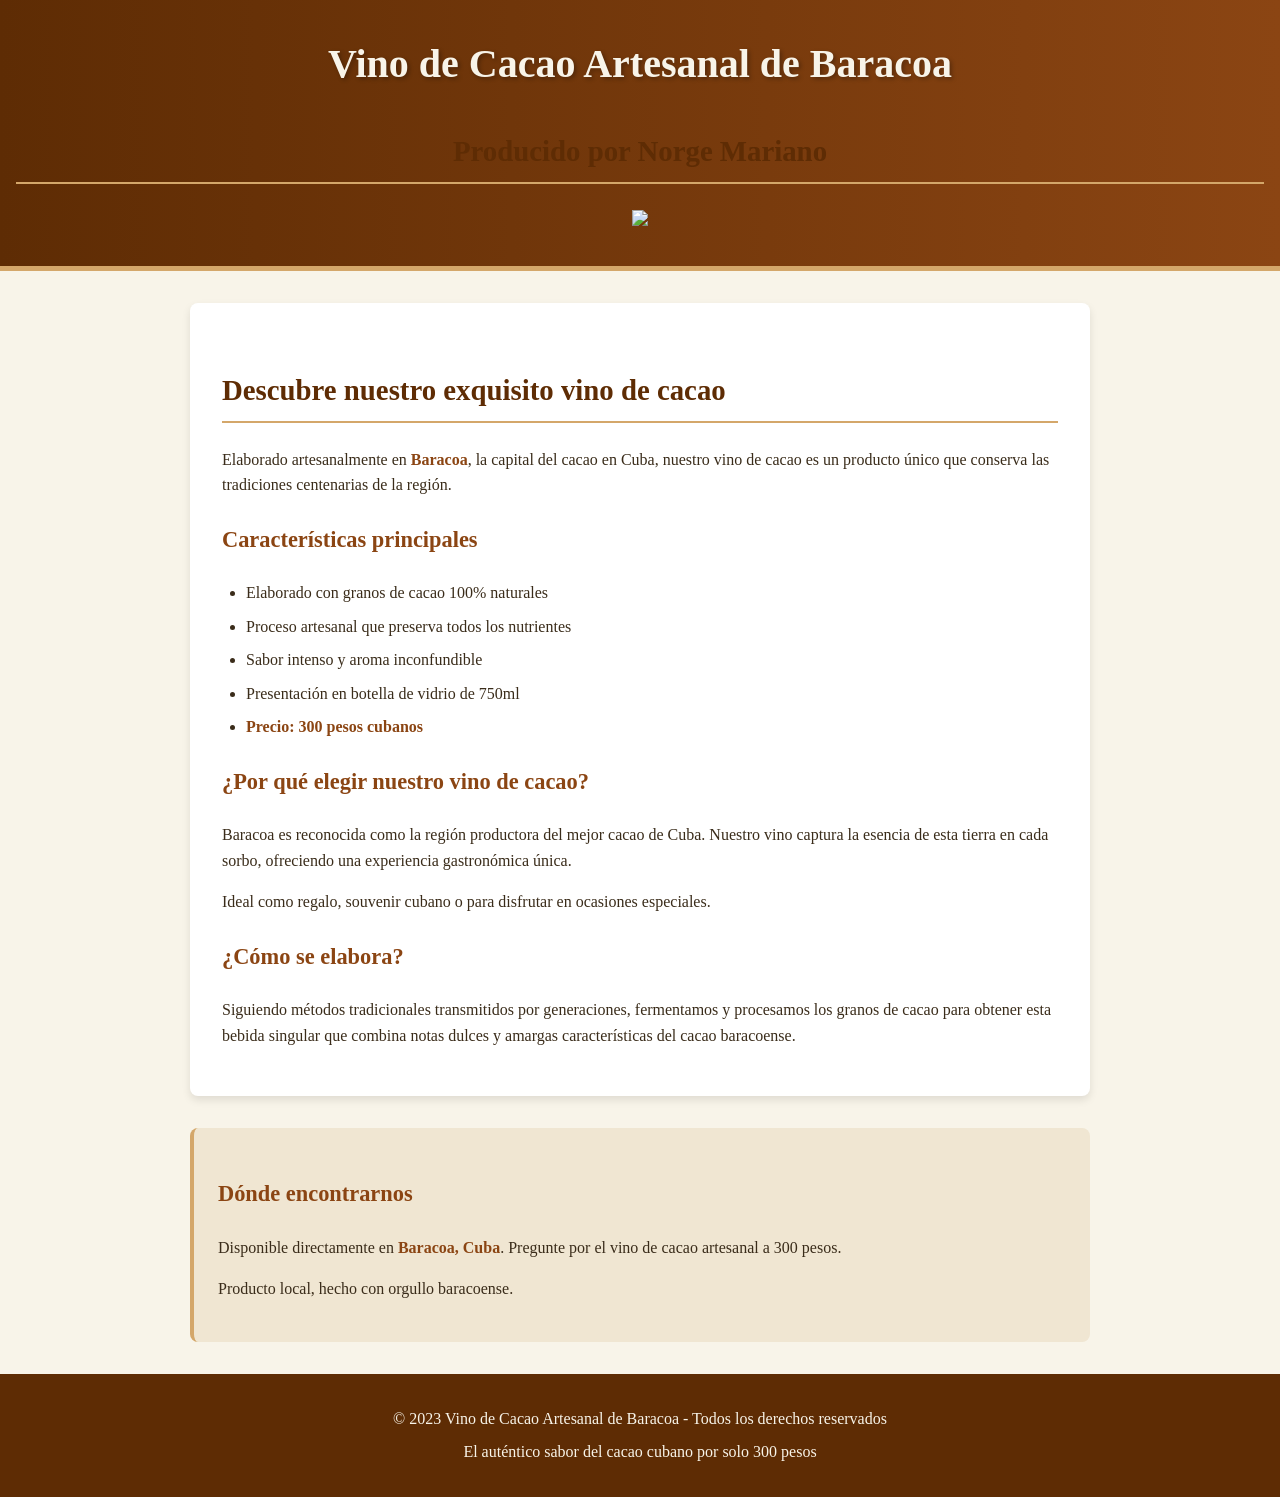
==== Index.html @ d1002167 "Update Index.html" ====
<!DOCTYPE html>
<html lang="es">
<head>
    <!-- Añade esto dentro del <head> para mejorar el SEO local -->
    <meta name="google-site-verification" content="E7sNfIIy4sOgY-fmr-11QYK5xNze8rW9yGrlgAOhzlg" />
<meta name="geo.region" content="CU-GT" />
<meta name="geo.placename" content="Baracoa" />
<meta name="geo.position" content="20.348;-74.496" />
<meta name="ICBM" content="20.348, -74.496" />
    <meta charset="UTF-8">
    <meta name="viewport" content="width=device-width, initial-scale=1.0">
    <meta name="description" content="Auténtico vino de cacao artesanal producido en Baracoa, Cuba. Elaborado por Norge Marianocon los mejores granos de cacao de la región. Precio: 300 pesos cubanos.">
    <meta name="keywords" content="vino de cacao, baracoa, cacao cubano, producto artesanal, Norge Mariano, 300 pesos, Norge Vino">
    <title> El Mejor Vino de Cacao Artesanal de Baracoa | 300 pesos | Producto Tradicional Cubano</title>
    <meta name="author" content="Norge Mariano de Vino de Cacao Baracoa">
</head>
<body>
    <header>
        <h1>Vino de Cacao Artesanal de Baracoa</h1>
        <h2>Producido por Norge Mariano</h2>
        <img src="https://ibb.co/xqQPdcZ6">
    </header>

    <main>
        <article>
            <h2>Descubre nuestro exquisito vino de cacao</h2>
            <p>Elaborado artesanalmente en <strong>Baracoa</strong>, la capital del cacao en Cuba, nuestro vino de cacao es un producto único que conserva las tradiciones centenarias de la región.</p>
            
            <section>
                <h3>Características principales</h3>
                <ul>
                    <li>Elaborado con granos de cacao 100% naturales</li>
                    <li>Proceso artesanal que preserva todos los nutrientes</li>
                    <li>Sabor intenso y aroma inconfundible</li>
                    <li>Presentación en botella de vidrio de 750ml</li>
                    <li><strong>Precio: 300 pesos cubanos</strong></li>
                </ul>
            </section>

            <section>
                <h3>¿Por qué elegir nuestro vino de cacao?</h3>
                <p>Baracoa es reconocida como la región productora del mejor cacao de Cuba. Nuestro vino captura la esencia de esta tierra en cada sorbo, ofreciendo una experiencia gastronómica única.</p>
                <p>Ideal como regalo, souvenir cubano o para disfrutar en ocasiones especiales.</p>
            </section>

            <section>
                <h3>¿Cómo se elabora?</h3>
                <p>Siguiendo métodos tradicionales transmitidos por generaciones, fermentamos y procesamos los granos de cacao para obtener esta bebida singular que combina notas dulces y amargas características del cacao baracoense.</p>
            </section>
        </article>

        <aside>
            <h3>Dónde encontrarnos</h3>
            <p>Disponible directamente en <strong>Baracoa, Cuba</strong>. Pregunte por el vino de cacao artesanal a 300 pesos.</p>
            <p>Producto local, hecho con orgullo baracoense.</p>
        </aside>
    </main>

    <footer>
        <p>© 2023 Vino de Cacao Artesanal de Baracoa - Todos los derechos reservados</p>
        <p>El auténtico sabor del cacao cubano por solo 300 pesos</p>
    </footer>
</body>
    <style>
    /* Estilos generales */
    body {
        font-family: 'Georgia', serif;
        line-height: 1.6;
        color: #3a2c1a;
        background-color: #f8f4e9;
        margin: 0;
        padding: 0;
        max-width: 100%;
    }

    /* Encabezado */
    header {
        background: linear-gradient(to right, #5e2c04, #8b4513);
        color: #f8f4e9;
        padding: 2rem 1rem;
        text-align: center;
        border-bottom: 5px solid #d4a76a;
    }

    h1 {
        font-size: 2.5rem;
        margin: 0;
        text-shadow: 2px 2px 4px rgba(0, 0, 0, 0.3);
    }

    h2 {
        font-size: 1.8rem;
        color: #5e2c04;
        margin-top: 2rem;
        border-bottom: 2px solid #d4a76a;
        padding-bottom: 0.5rem;
    }

    h3 {
        font-size: 1.4rem;
        color: #8b4513;
        margin-top: 1.5rem;
    }

    /* Contenido principal */
    main {
        max-width: 900px;
        margin: 2rem auto;
        padding: 0 1.5rem;
    }

    article {
        background-color: #fff;
        padding: 2rem;
        border-radius: 8px;
        box-shadow: 0 4px 8px rgba(0, 0, 0, 0.1);
        margin-bottom: 2rem;
    }

    /* Listas */
    ul {
        padding-left: 1.5rem;
    }

    li {
        margin-bottom: 0.5rem;
    }

    /* Texto destacado */
    strong {
        color: #8b4513;
        font-weight: bold;
    }

    /* Barra lateral */
    aside {
        background-color: #f0e6d2;
        padding: 1.5rem;
        border-radius: 8px;
        border-left: 4px solid #d4a76a;
    }

    /* Pie de página */
    footer {
        background-color: #5e2c04;
        color: #f8f4e9;
        text-align: center;
        padding: 1.5rem;
        margin-top: 2rem;
    }

    footer p {
        margin: 0.5rem 0;
    }

    /* Efectos de hover */
    a:hover {
        color: #d4a76a;
    }

    /* Responsive */
    @media (max-width: 768px) {
        h1 {
            font-size: 2rem;
        }
        
        h2 {
            font-size: 1.5rem;
        }
        
        main {
            padding: 0 1rem;
        }
        
        article {
            padding: 1.5rem;
        }
    }
        </style>
</html>
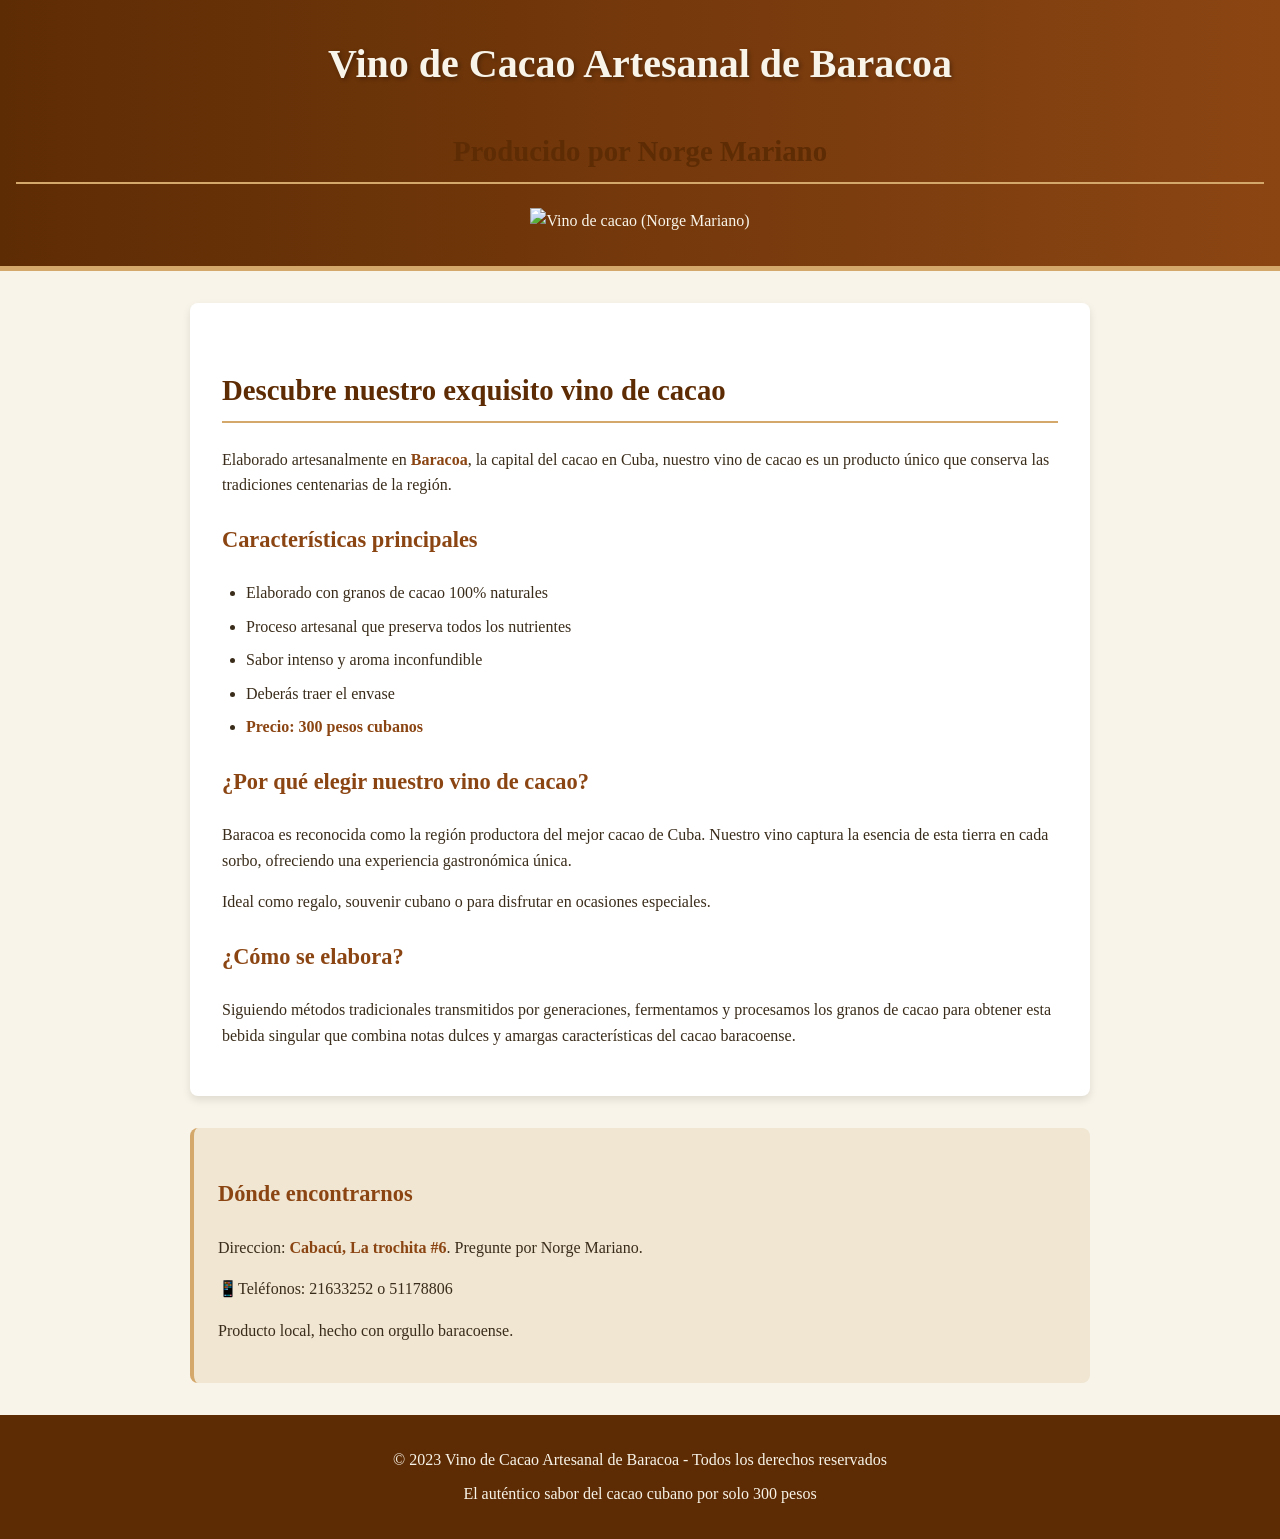
==== commit 43e10b59: "Update Index.html" ====
--- a/Index.html
+++ b/Index.html
@@ -18,7 +18,7 @@
     <header>
         <h1>Vino de Cacao Artesanal de Baracoa</h1>
         <h2>Producido por Norge Mariano</h2>
-        <img src="https://ibb.co/xqQPdcZ6">
+        <img src="https://ibb.co/xqQPdcZ6" alt="Vino de cacao (Norge Mariano)" width =500>
     </header>
 
     <main>
@@ -32,7 +32,7 @@
                     <li>Elaborado con granos de cacao 100% naturales</li>
                     <li>Proceso artesanal que preserva todos los nutrientes</li>
                     <li>Sabor intenso y aroma inconfundible</li>
-                    <li>Presentación en botella de vidrio de 750ml</li>
+                    <li>Deberás traer el envase </li>
                     <li><strong>Precio: 300 pesos cubanos</strong></li>
                 </ul>
             </section>
@@ -51,7 +51,8 @@
 
         <aside>
             <h3>Dónde encontrarnos</h3>
-            <p>Disponible directamente en <strong>Baracoa, Cuba</strong>. Pregunte por el vino de cacao artesanal a 300 pesos.</p>
+            <p>Direccion: <strong> Cabacú, La trochita #6</strong>. Pregunte por Norge Mariano.</p>
+            <p>📱Teléfonos: 21633252 o 51178806
             <p>Producto local, hecho con orgullo baracoense.</p>
         </aside>
     </main>
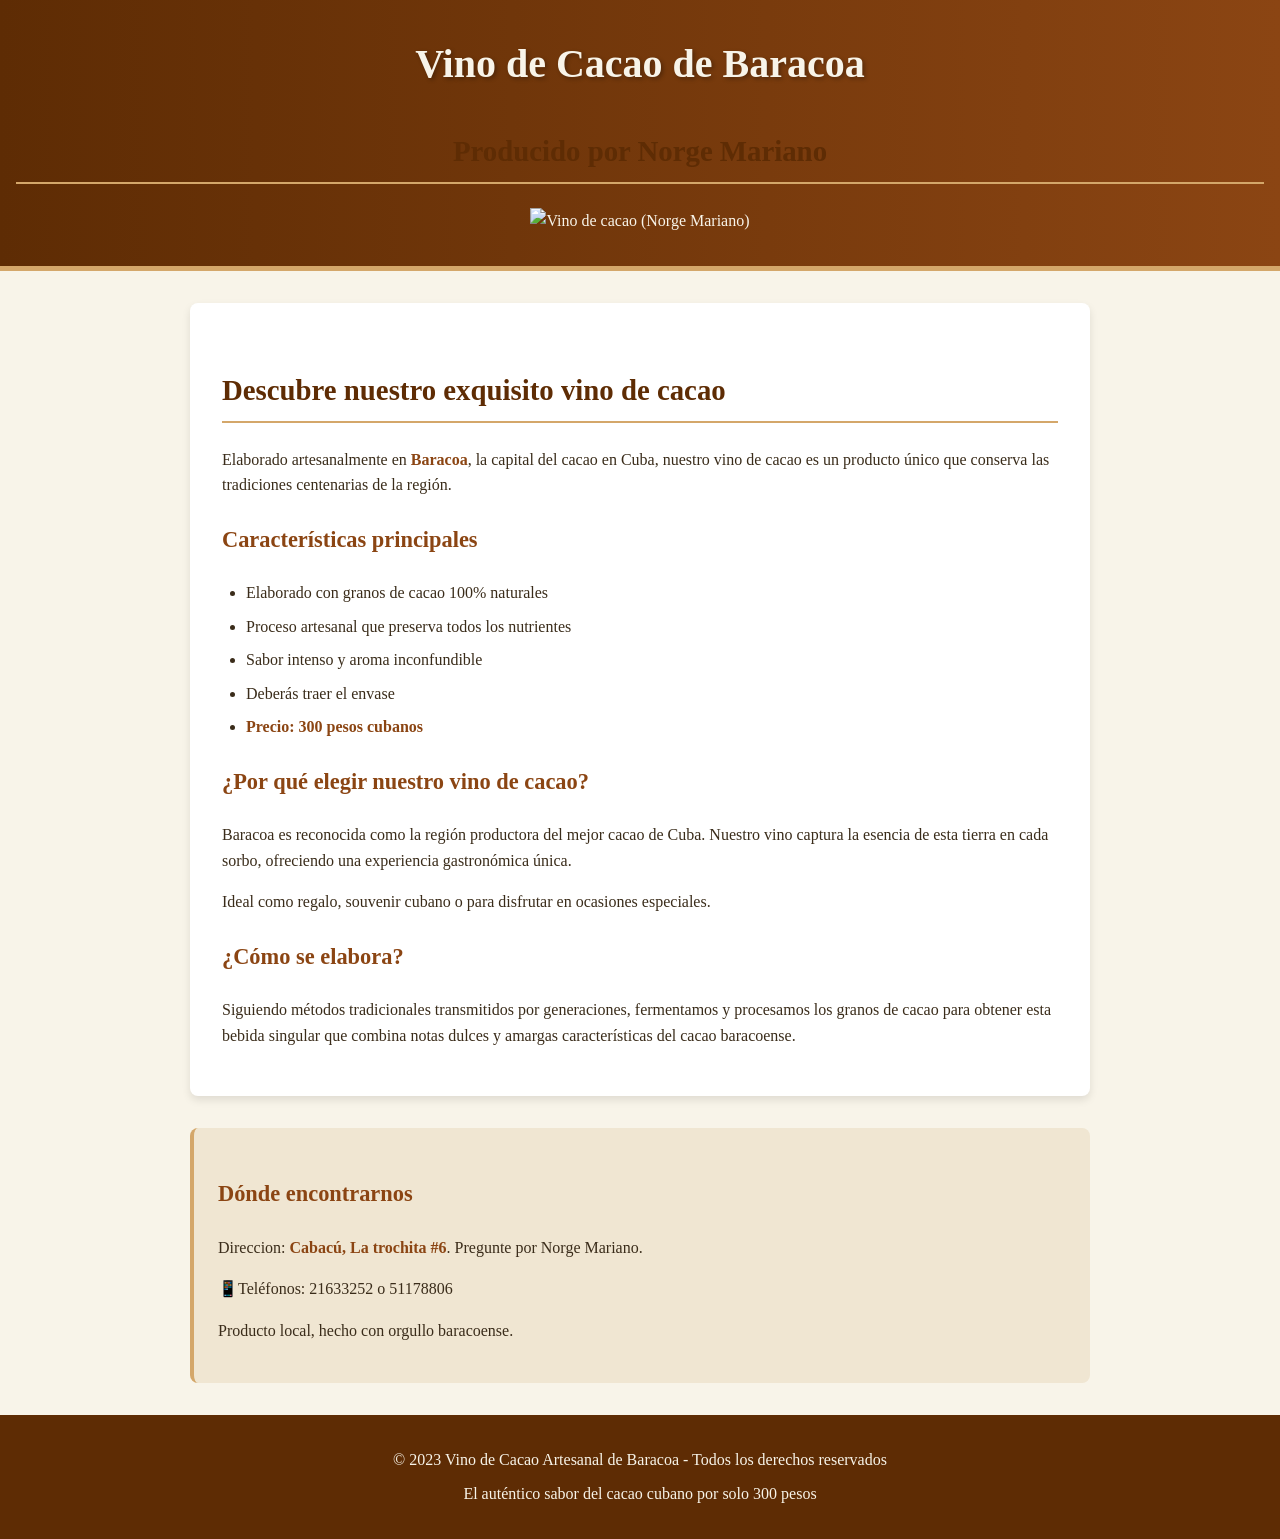
==== commit 60584bf1: "Actualizar Index.html" ====
--- a/Index.html
+++ b/Index.html
@@ -2,21 +2,19 @@
 <html lang="es">
 <head>
     <!-- Añade esto dentro del <head> para mejorar el SEO local -->
-    <meta name="google-site-verification" content="E7sNfIIy4sOgY-fmr-11QYK5xNze8rW9yGrlgAOhzlg" />
+    
 <meta name="geo.region" content="CU-GT" />
 <meta name="geo.placename" content="Baracoa" />
-<meta name="geo.position" content="20.348;-74.496" />
-<meta name="ICBM" content="20.348, -74.496" />
     <meta charset="UTF-8">
     <meta name="viewport" content="width=device-width, initial-scale=1.0">
-    <meta name="description" content="Auténtico vino de cacao artesanal producido en Baracoa, Cuba. Elaborado por Norge Marianocon los mejores granos de cacao de la región. Precio: 300 pesos cubanos.">
-    <meta name="keywords" content="vino de cacao, baracoa, cacao cubano, producto artesanal, Norge Mariano, 300 pesos, Norge Vino">
-    <title> El Mejor Vino de Cacao Artesanal de Baracoa | 300 pesos | Producto Tradicional Cubano</title>
-    <meta name="author" content="Norge Mariano de Vino de Cacao Baracoa">
+    <meta name="description" content="Auténtico vino de cacao artesanal producido en Baracoa, Cuba. Elaborado por Norge Mariano con los mejores granos de cacao de la región. Precio: 300 pesos cubanos.">
+    <meta name="keywords" content="vino de cacao, baracoa, cacao cubano, producto artesanal, Norge Mariano, Norge Vino">
+    <title> El Mejor Vino de Cacao Artesanal de Baracoa </title>
+    <meta name="author" content="Norge Mariano">
 </head>
 <body>
     <header>
-        <h1>Vino de Cacao Artesanal de Baracoa</h1>
+        <h1>Vino de Cacao de Baracoa</h1>
         <h2>Producido por Norge Mariano</h2>
         <img src="https://ibb.co/xqQPdcZ6" alt="Vino de cacao (Norge Mariano)" width =500>
     </header>
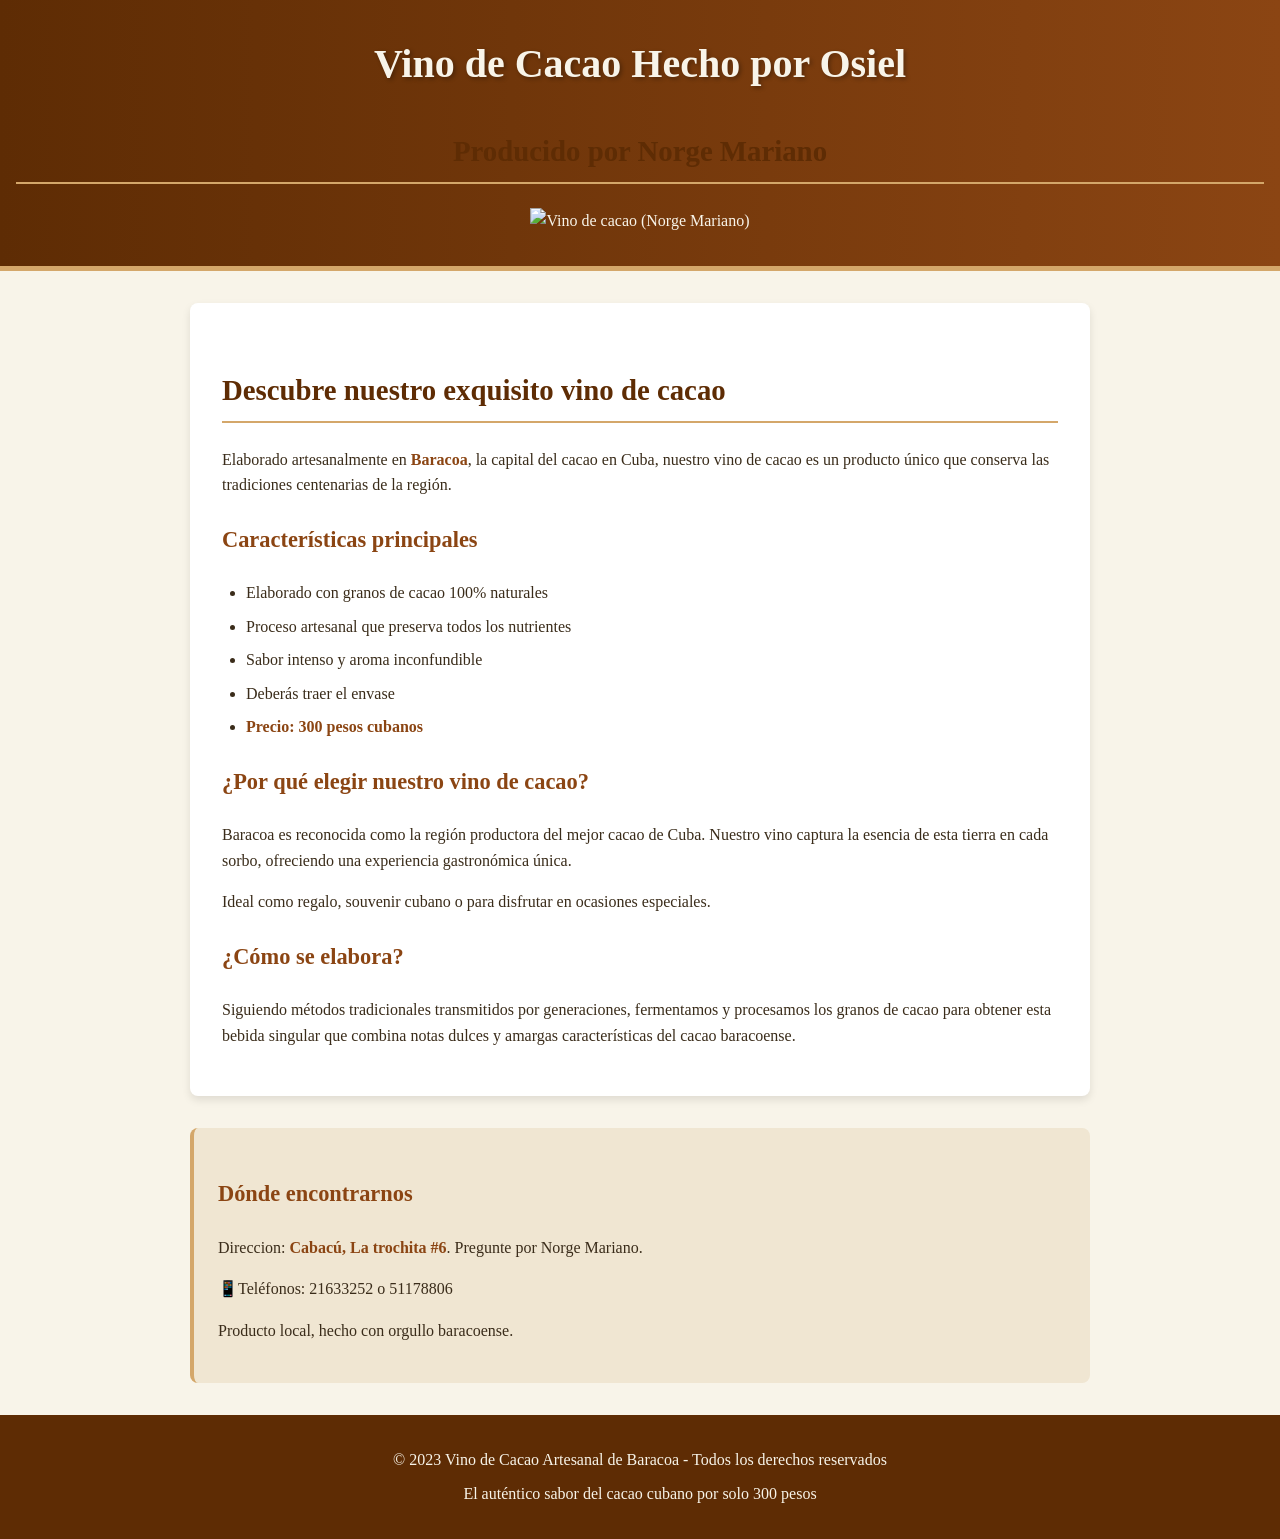
==== commit e62ec2cc: "Actualizar Index.html" ====
--- a/Index.html
+++ b/Index.html
@@ -14,7 +14,7 @@
 </head>
 <body>
     <header>
-        <h1>Vino de Cacao de Baracoa</h1>
+        <h1>Vino de Cacao Hecho por Osiel</h1>
         <h2>Producido por Norge Mariano</h2>
         <img src="https://ibb.co/xqQPdcZ6" alt="Vino de cacao (Norge Mariano)" width =500>
     </header>
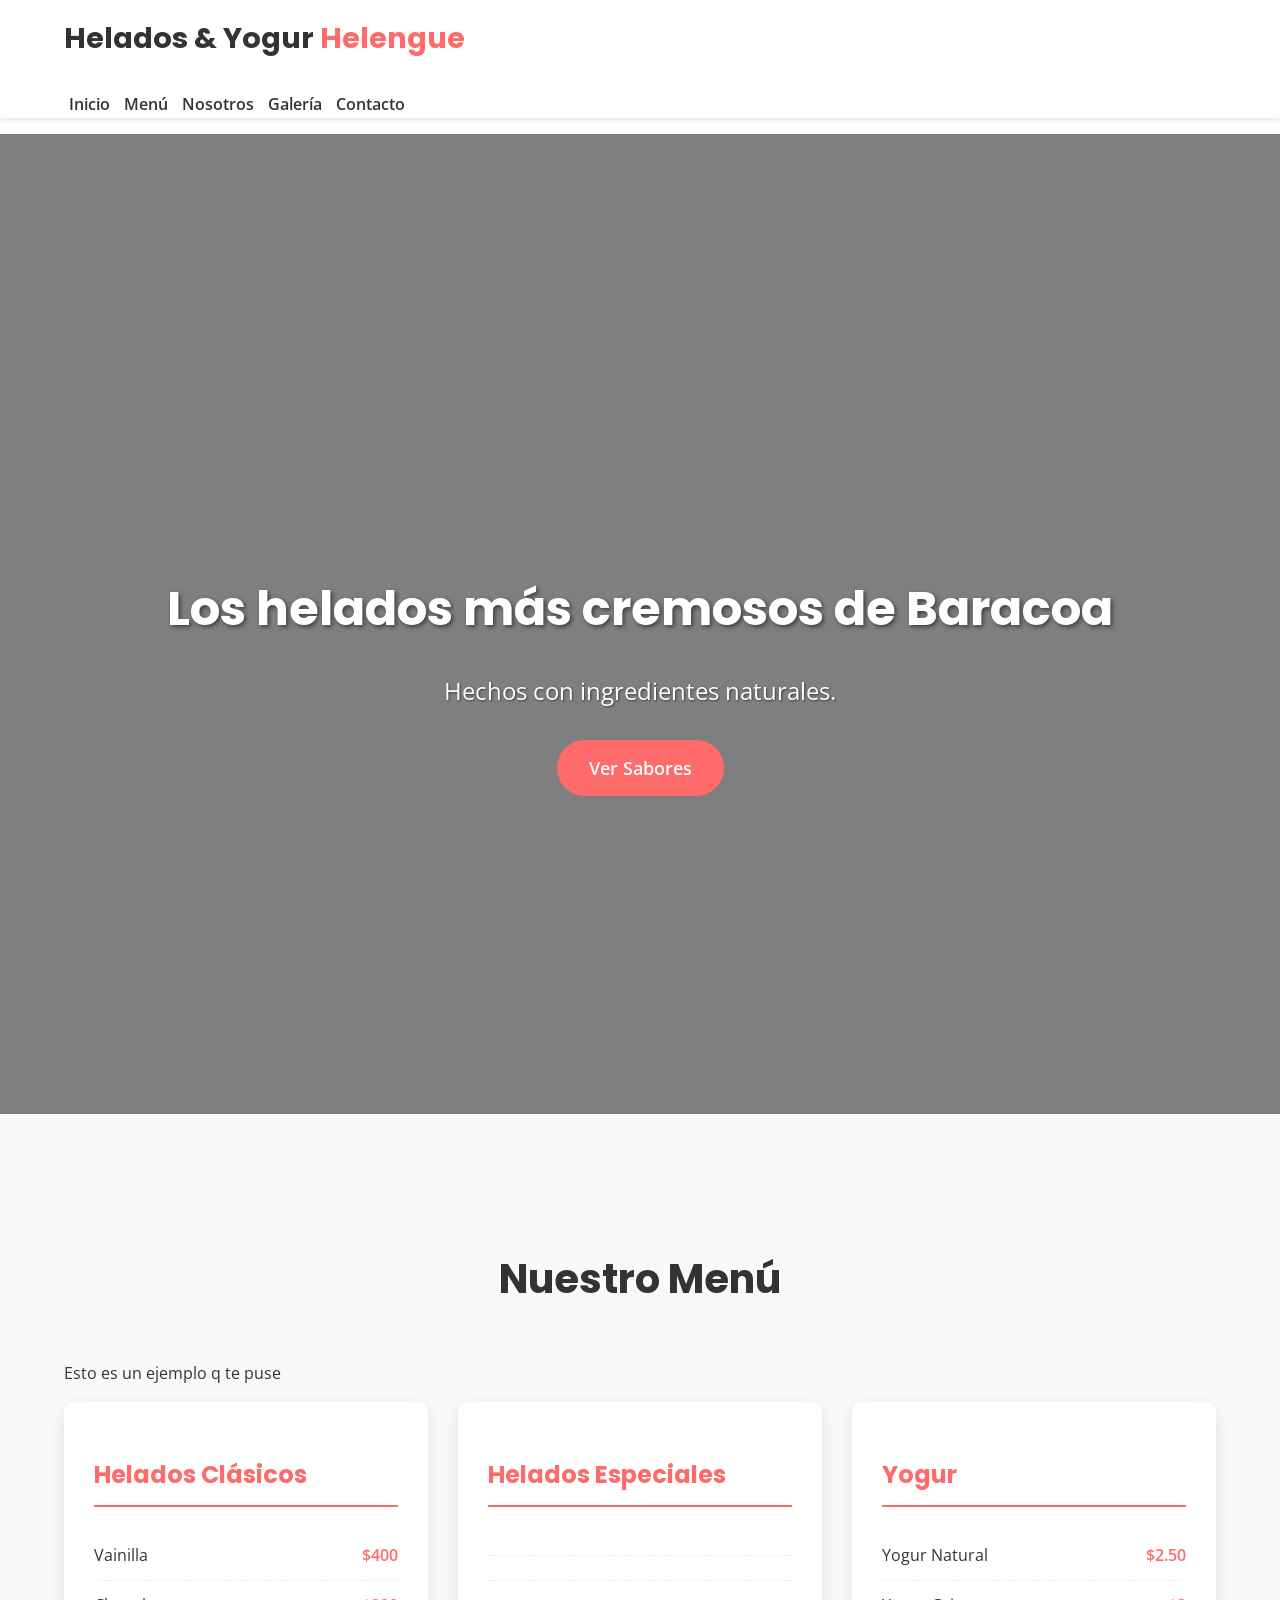
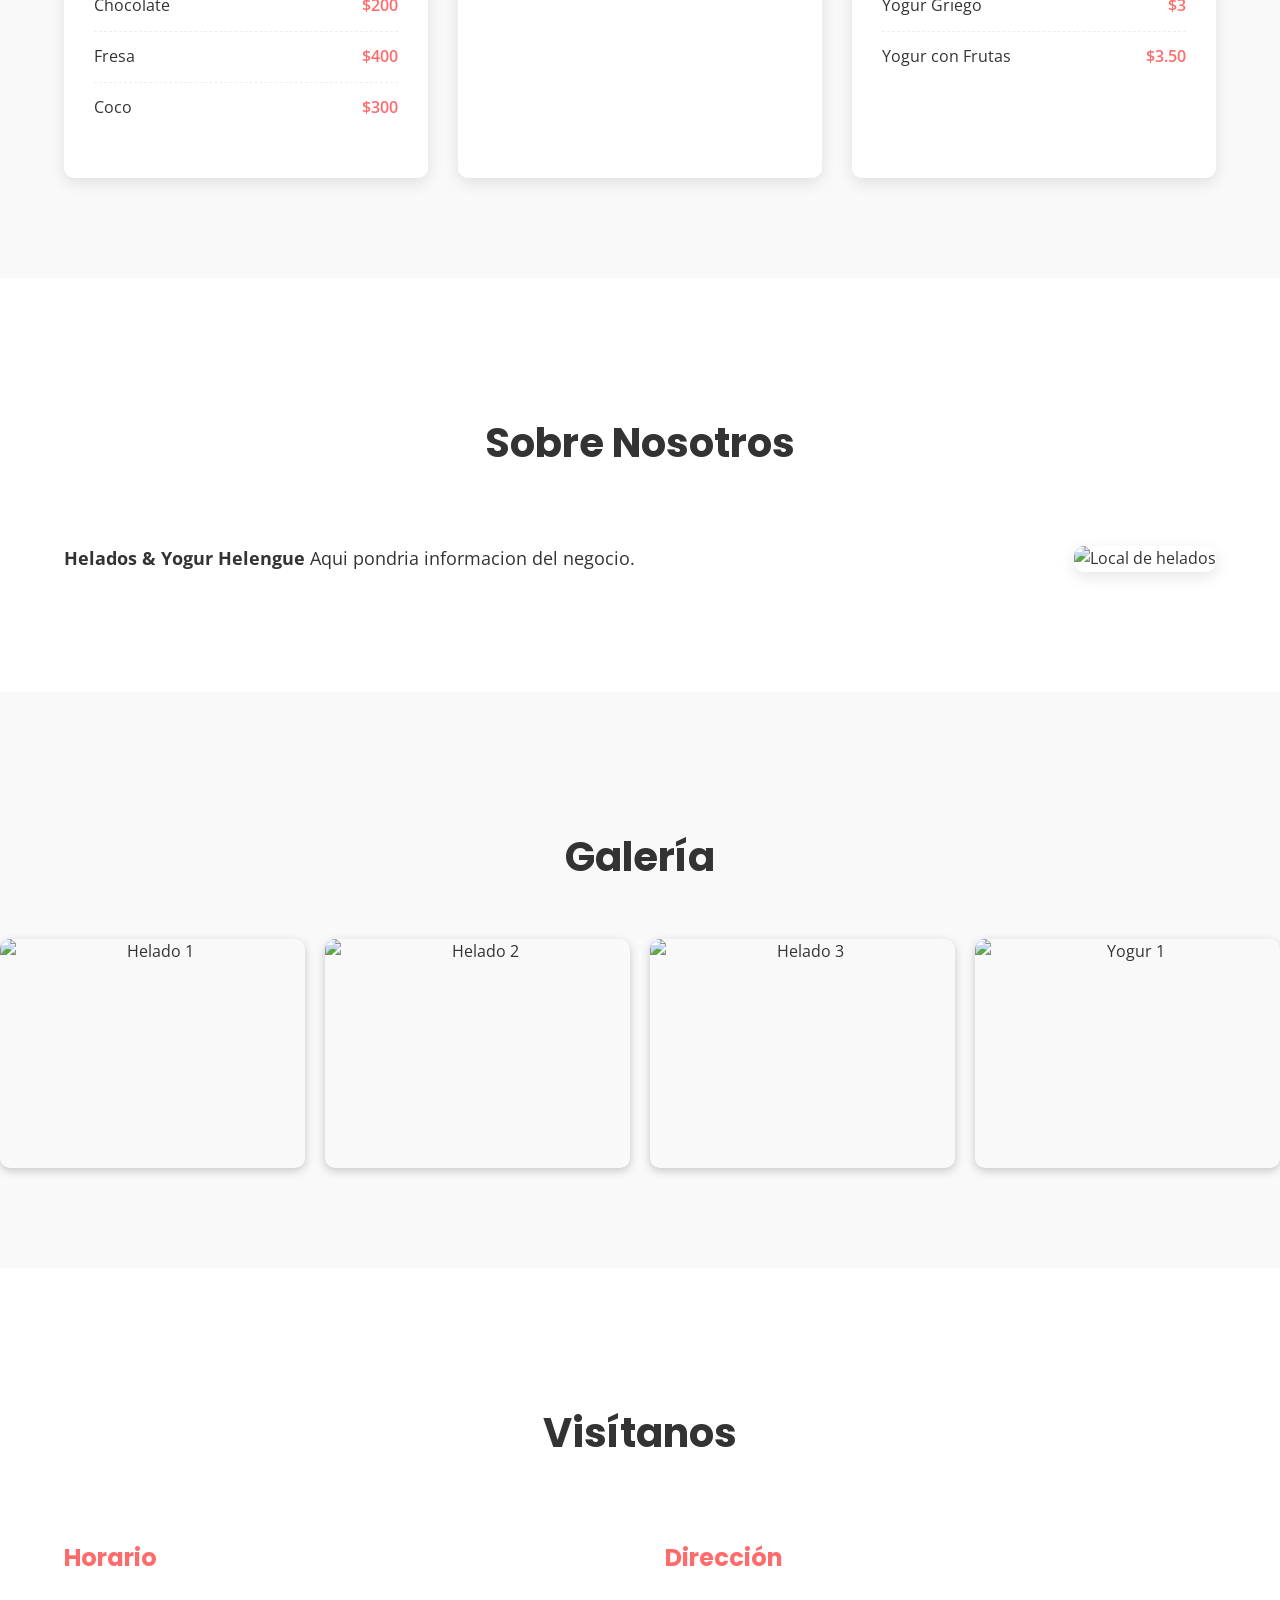
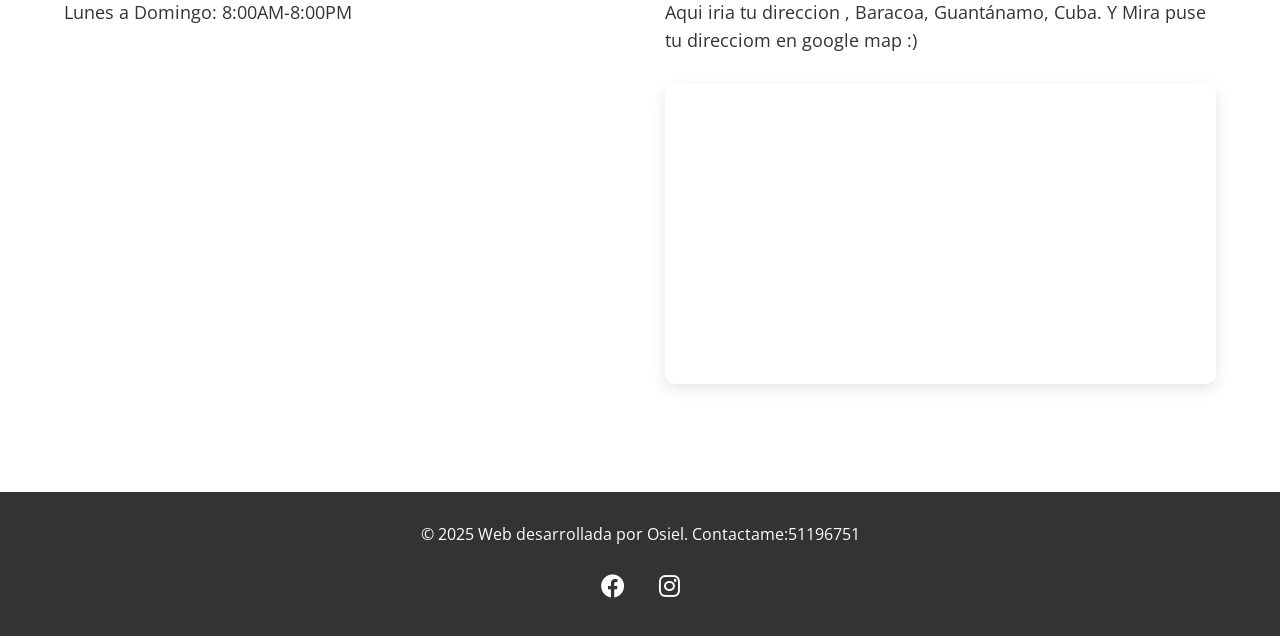
==== commit 22373e27: "Actualizar Index.html" ====
--- a/Index.html
+++ b/Index.html
@@ -1,179 +1,490 @@
+
 <!DOCTYPE html>
 <html lang="es">
 <head>
-    <!-- Añade esto dentro del <head> para mejorar el SEO local -->
-    
-<meta name="geo.region" content="CU-GT" />
-<meta name="geo.placename" content="Baracoa" />
+<style>
+/* Estilos generales */
+body {
+    font-family: 'Open Sans', sans-serif;
+    margin: 0;
+    padding: 0;
+    color: #333;
+    line-height: 1.6;
+}
+
+.container {
+    width: 90%;
+    max-width: 1200px;
+    margin: 0 auto;
+    padding: 0 15px;
+}
+
+h1, h2, h3 {
+    font-family: 'Poppins', sans-serif;
+}
+
+/* Header */
+header {
+    background: #fff;
+    box-shadow: 0 2px 5px rgba(0, 0, 0, 0.1);
+    
+    width: 100%;
+    z-index: 1000;
+}
+
+.logo {
+    font-size: 1.8rem;
+    margin: 0;
+    padding: 15px 0;
+}
+
+.logo span {
+    color: #ff6b6b;
+}
+
+nav ul {
+    list-style: none;
+    padding: 0;
+    display: flex-direction:;;
+}
+
+nav ul li {
+    margin-left: 0px;
+    display:inline;
+    text-align:center ;
+    margin:5px;
+}
+
+nav ul li a {
+    text-decoration: none;
+    color: #333;
+    font-weight: 600;
+    transition: color 0.3s;
+}
+
+nav ul li a:hover {
+    color: #ff6b6b;
+}
+
+/* Hero Section */
+.hero {
+    background: linear-gradient(rgba(0, 0, 0, 0.5), rgba(0, 0, 0, 0.5)), url('https://images.unsplash.com/photo-1501443762994-82bd5dace89a?ixlib=rb-1.2.1&auto=format&fit=crop&w=1920&q=80') no-repeat center center/cover;
+    height: 100vh;
+    display: flex;
+    align-items: center;
+    text-align: center;
+    color: #fff;
+    padding-top: 80px;
+}
+
+.hero h2 {
+    font-size: 3rem;
+    margin-bottom: 20px;
+    text-shadow: 2px 2px 4px rgba(0, 0, 0, 0.5);
+}
+
+.hero p {
+    font-size: 1.5rem;
+    margin-bottom: 30px;
+    text-shadow: 1px 1px 2px rgba(0, 0, 0, 0.5);
+}
+
+.btn {
+    display: inline-block;
+    background: #ff6b6b;
+    color: #fff;
+    padding: 12px 30px;
+    border-radius: 30px;
+    text-decoration: none;
+    font-weight: 600;
+    transition: all 0.3s;
+    border: 2px solid #ff6b6b;
+    font-size: 1.1rem;
+}
+
+.btn:hover {
+    background: transparent;
+    color: #ff6b6b;
+}
+
+/* Menú */
+.menu {
+    padding: 100px 0;
+    background: #f9f9f9;
+}
+
+.menu h2 {
+    text-align: center;
+    margin-bottom: 50px;
+    font-size: 2.5rem;
+    color: #333;
+}
+
+.menu-grid {
+    display: grid;
+    grid-template-columns: repeat(auto-fit, minmax(300px, 1fr));
+    gap: 30px;
+}
+
+.menu-item {
+    background: #fff;
+    padding: 30px;
+    border-radius: 10px;
+    box-shadow: 0 5px 15px rgba(0, 0, 0, 0.1);
+    transition: transform 0.3s;
+}
+
+.menu-item:hover {
+    transform: translateY(-10px);
+}
+
+.menu-item h3 {
+    color: #ff6b6b;
+    border-bottom: 2px solid #ff6b6b;
+    padding-bottom: 10px;
+    font-size: 1.5rem;
+}
+
+.menu-item ul {
+    list-style: none;
+    padding: 0;
+    margin-top: 20px;
+}
+
+.menu-item ul li {
+    padding: 12px 0;
+    display: flex;
+    justify-content: space-between;
+    border-bottom: 1px dashed #eee;
+}
+
+.menu-item ul li:last-child {
+    border-bottom: none;
+}
+
+.menu-item ul li span {
+    font-weight: 600;
+    color: #ff6b6b;
+}
+
+/* Sobre Nosotros */
+.about {
+    padding: 100px 0;
+    text-align: center;
+    background: #fff;
+}
+
+.about h2 {
+    font-size: 2.5rem;
+    margin-bottom: 50px;
+    color: #333;
+}
+
+.about-content {
+    display: flex;
+    align-items: center;
+    gap: 50px;
+    margin-top: 30px;
+    text-align: left;
+}
+
+.about-content p {
+    font-size: 1.1rem;
+    line-height: 1.8;
+    flex: 1;
+}
+
+.about-content img {
+    border-radius: 10px;
+    max-width: 50%;
+    box-shadow: 0 5px 15px rgba(0, 0, 0, 0.1);
+}
+
+/* Galería */
+.gallery {
+    padding: 100px 0;
+    background: #f9f9f9;
+    text-align: center;
+}
+
+.gallery h2 {
+    font-size: 2.5rem;
+    margin-bottom: 50px;
+    color: #333;
+}
+
+.gallery-grid {
+    display: grid;
+    grid-template-columns: repeat(auto-fit, minmax(250px, 1fr));
+    gap: 20px;
+    margin-top: 30px;
+}
+
+.gallery-grid img {
+    width: 100%;
+    border-radius: 10px;
+    transition: all 0.3s;
+    box-shadow: 0 3px 10px rgba(0, 0, 0, 0.2);
+    aspect-ratio: 4/3;
+    object-fit: cover;
+}
+
+.gallery-grid img:hover {
+    transform: scale(1.05);
+    box-shadow: 0 5px 15px rgba(0, 0, 0, 0.3);
+}
+
+/* Contacto */
+.contact {
+    padding: 100px 0;
+    background: #fff;
+}
+
+.contact h2 {
+    text-align: center;
+    font-size: 2.5rem;
+    margin-bottom: 50px;
+    color: #333;
+}
+
+.contact-info {
+    display: grid;
+    grid-template-columns: repeat(auto-fit, minmax(300px, 1fr));
+    gap: 50px;
+    margin-top: 30px;
+}
+
+.contact-info h3 {
+    color: #ff6b6b;
+    font-size: 1.5rem;
+    margin-bottom: 20px;
+}
+
+.contact-info p {
+    font-size: 1.1rem;
+    margin-bottom: 30px;
+}
+
+.contact-info iframe {
+    width: 100%;
+    border-radius: 10px;
+    box-shadow: 0 5px 15px rgba(0, 0, 0, 0.1);
+    height: 300px;
+    border: none;
+}
+
+/* Footer */
+footer {
+    background: #333;
+    color: #fff;
+    text-align: center;
+    padding: 30px 0;
+}
+
+footer p {
+    margin: 0;
+    font-size: 1rem;
+}
+
+.social {
+    margin-top: 20px;
+}
+
+.social a {
+    color: #fff;
+    margin: 0 15px;
+    font-size: 1.5rem;
+    transition: color 0.3s;
+}
+
+.social a:hover {
+    color: #ff6b6b;
+}
+
+/* Responsive */
+@media (max-width: 768px) {
+    header {
+        padding: 15px 0;
+    }
+    
+    .logo {
+        font-size: 1.5rem;
+    }
+    
+    nav ul {
+        flex-direction: column;
+        gap: 10px;
+    }
+    
+    .hero h2 {
+        font-size: 2rem;
+    }
+    
+    .hero p {
+        font-size: 1.2rem;
+    }
+    
+    .about-content {
+        flex-direction: column;
+    }
+    
+    .about-content img {
+        max-width: 100%;
+        order: -1;
+    }
+    
+    .contact-info {
+        grid-template-columns: 1fr;
+    }
+}
+
+@media (max-width: 480px) {
+    .menu-grid {
+        grid-template-columns: 1fr;
+    }
+    
+    .gallery-grid {
+        grid-template-columns: 1fr;
+    }
+    
+    .hero h2 {
+        font-size: 1.8rem;
+    }
+    
+    .hero p {
+        font-size: 1rem;
+    }
+    
+    .btn {
+        padding: 10px 20px;
+        font-size: 1rem;
+    }
+}</style>
     <meta charset="UTF-8">
     <meta name="viewport" content="width=device-width, initial-scale=1.0">
-    <meta name="description" content="Auténtico vino de cacao artesanal producido en Baracoa, Cuba. Elaborado por Norge Mariano con los mejores granos de cacao de la región. Precio: 300 pesos cubanos.">
-    <meta name="keywords" content="vino de cacao, baracoa, cacao cubano, producto artesanal, Norge Mariano, Norge Vino">
-    <title> El Mejor Vino de Cacao Artesanal de Baracoa </title>
-    <meta name="author" content="Norge Mariano">
+    <title>Helados & Yogur Helengue | Baracoa, Cuba</title>
+    <link rel="stylesheet" href="styles.css">
+    <link href="https://fonts.googleapis.com/css2?family=Poppins:wght@400;700&family=Open+Sans:wght@400;600&display=swap" rel="stylesheet">
+    <link rel="stylesheet" href="https://cdnjs.cloudflare.com/ajax/libs/font-awesome/6.0.0-beta3/css/all.min.css">
 </head>
 <body>
+    <!-- Header y Menú -->
     <header>
-        <h1>Vino de Cacao Hecho por Osiel</h1>
-        <h2>Producido por Norge Mariano</h2>
-        <img src="https://ibb.co/xqQPdcZ6" alt="Vino de cacao (Norge Mariano)" width =500>
-    </header>
-
-    <main>
-        <article>
-            <h2>Descubre nuestro exquisito vino de cacao</h2>
-            <p>Elaborado artesanalmente en <strong>Baracoa</strong>, la capital del cacao en Cuba, nuestro vino de cacao es un producto único que conserva las tradiciones centenarias de la región.</p>
-            
-            <section>
-                <h3>Características principales</h3>
+        <div class="container">
+            <h1 class="logo">Helados & Yogur <span>Helengue</span></h1>
+            <nav>
                 <ul>
-                    <li>Elaborado con granos de cacao 100% naturales</li>
-                    <li>Proceso artesanal que preserva todos los nutrientes</li>
-                    <li>Sabor intenso y aroma inconfundible</li>
-                    <li>Deberás traer el envase </li>
-                    <li><strong>Precio: 300 pesos cubanos</strong></li>
+                    <li><a href="#inicio">Inicio</a></li>
+                    <li><a     href="#menu">Menú</a></li>
+                    <li><a href="#nosotros">Nosotros</a></li>
+                    <li><a href="#galeria">Galería</a></li>
+                    <li><a href="#contacto">Contacto</a></li>
                 </ul>
-            </section>
-
-            <section>
-                <h3>¿Por qué elegir nuestro vino de cacao?</h3>
-                <p>Baracoa es reconocida como la región productora del mejor cacao de Cuba. Nuestro vino captura la esencia de esta tierra en cada sorbo, ofreciendo una experiencia gastronómica única.</p>
-                <p>Ideal como regalo, souvenir cubano o para disfrutar en ocasiones especiales.</p>
-            </section>
-
-            <section>
-                <h3>¿Cómo se elabora?</h3>
-                <p>Siguiendo métodos tradicionales transmitidos por generaciones, fermentamos y procesamos los granos de cacao para obtener esta bebida singular que combina notas dulces y amargas características del cacao baracoense.</p>
-            </section>
-        </article>
-
-        <aside>
-            <h3>Dónde encontrarnos</h3>
-            <p>Direccion: <strong> Cabacú, La trochita #6</strong>. Pregunte por Norge Mariano.</p>
-            <p>📱Teléfonos: 21633252 o 51178806
-            <p>Producto local, hecho con orgullo baracoense.</p>
-        </aside>
-    </main>
-
+            </nav>
+        </div>
+    </header>    
+
+    <!-- Sección Hero (Inicio) -->
+    <section id="inicio" class="hero">
+        <div class="container">
+            <h2>Los helados más cremosos de Baracoa</h2>
+            <p>Hechos con ingredientes naturales.</p>
+            <a href="#menu" class="btn">Ver Sabores</a>
+        </div>
+    </section>
+
+    <!-- Sección Menú -->
+    <section id="menu" class="menu">
+        <div class="container">
+            <h2>Nuestro Menú</h2>
+            <p> Esto es un ejemplo q te puse<p>
+            <div class="menu-grid">
+                <div class="menu-item">
+                    <h3>Helados Clásicos</h3>
+                    <ul>
+                        <li>Vainilla <span>$400</span></li>
+                        <li>Chocolate <span>$200</span></li>
+                        <li>Fresa <span>$400</span></li>
+                        <li>Coco <span>$300</span></li>
+                    </ul>
+                </div>
+                <div class="menu-item">
+                    <h3>Helados Especiales</h3>
+                    <ul>
+                        <li> <span></span></li>
+                        <li><span></span></li>
+                        <li> <span></span></li>
+                    </ul>
+                </div>
+                <div class="menu-item">
+                    <h3>Yogur</h3>
+                    <ul>
+                        <li>Yogur Natural <span>$2.50</span></li>
+                        <li>Yogur Griego <span>$3</span></li>
+                        <li>Yogur con Frutas <span>$3.50</span></li>
+                    </ul>
+                </div>
+            </div>
+        </div>
+    </section>
+
+    <!-- Sobre Nosotros -->
+    <section id="nosotros" class="about">
+        <div class="container">
+            <h2>Sobre Nosotros</h2>
+            <div class="about-content">
+                <p><strong>Helados & Yogur Helengue</strong> Aqui pondria informacion del negocio.</p>
+                <img src="https://via.placeholder.com/400x300" alt="Local de helados"> <!-- Reemplaza con foto real -->
+            </div>
+        </div>
+    </section>
+
+    <!-- Galería -->
+    <section id="galeria" class="gallery">
+        <h2>Galería</h2>
+        <div class="gallery-grid">
+            <img src="https://via.placeholder.com/300x200" alt="Helado 1">
+            <img src="https://via.placeholder.com/300x200" alt="Helado 2">
+            <img src="https://via.placeholder.com/300x200" alt="Helado 3">
+            <img src="https://via.placeholder.com/300x200" alt="Yogur 1">
+        </div>
+    </section>
+
+    <!-- Contacto y Ubicación -->
+    <section id="contacto" class="contact">
+        <div class="container">
+            <h2>Visítanos</h2>
+            <div class="contact-info">
+                <div>
+                    <h3>Horario</h3>
+                    <p>Lunes a Domingo: 8:00AM-8:00PM</p>
+                </div>
+                <div>
+                    <h3>Dirección</h3>
+                    <p>Aqui iria tu direccion , Baracoa, Guantánamo, Cuba.
+                    Y Mira puse tu direcciom en google map :)</p>
+                    <iframe 
+  src="https://www.google.com/maps/embed?pb=!1m18!1m12!1m3!1d3788.454312156245!2d-74.4873496!3d20.3306765!2m3!1f0!2f0!3f0!3m2!1i1024!2i768!4f13.1!3m3!1m2!1s0x0%3A0x0!2zMjDCsDE5JzUwLjQiTiA3NMKwMjknMTQuNSJX!5e0!3m2!1sen!2sus!4v1620000000000!5m2!1sen!2sus" 
+  width="600" 
+  height="450" 
+  style="border:0;" 
+  allowfullscreen="" 
+  loading="lazy">
+</iframe>
+                </div>
+            </div>
+        </div>
+    </section>
+
+    <!-- Footer -->
     <footer>
-        <p>© 2023 Vino de Cacao Artesanal de Baracoa - Todos los derechos reservados</p>
-        <p>El auténtico sabor del cacao cubano por solo 300 pesos</p>
+        <div class="container">
+            <p>&copy; 2025 Web desarrollada por Osiel. Contactame:51196751</p>
+            <div class="social">
+                <a href="#"><i class="fab fa-facebook"></i></a>
+                <a href="#"><i class="fab fa-instagram"></i></a>
+            </div>
+        </div>
     </footer>
 </body>
-    <style>
-    /* Estilos generales */
-    body {
-        font-family: 'Georgia', serif;
-        line-height: 1.6;
-        color: #3a2c1a;
-        background-color: #f8f4e9;
-        margin: 0;
-        padding: 0;
-        max-width: 100%;
-    }
-
-    /* Encabezado */
-    header {
-        background: linear-gradient(to right, #5e2c04, #8b4513);
-        color: #f8f4e9;
-        padding: 2rem 1rem;
-        text-align: center;
-        border-bottom: 5px solid #d4a76a;
-    }
-
-    h1 {
-        font-size: 2.5rem;
-        margin: 0;
-        text-shadow: 2px 2px 4px rgba(0, 0, 0, 0.3);
-    }
-
-    h2 {
-        font-size: 1.8rem;
-        color: #5e2c04;
-        margin-top: 2rem;
-        border-bottom: 2px solid #d4a76a;
-        padding-bottom: 0.5rem;
-    }
-
-    h3 {
-        font-size: 1.4rem;
-        color: #8b4513;
-        margin-top: 1.5rem;
-    }
-
-    /* Contenido principal */
-    main {
-        max-width: 900px;
-        margin: 2rem auto;
-        padding: 0 1.5rem;
-    }
-
-    article {
-        background-color: #fff;
-        padding: 2rem;
-        border-radius: 8px;
-        box-shadow: 0 4px 8px rgba(0, 0, 0, 0.1);
-        margin-bottom: 2rem;
-    }
-
-    /* Listas */
-    ul {
-        padding-left: 1.5rem;
-    }
-
-    li {
-        margin-bottom: 0.5rem;
-    }
-
-    /* Texto destacado */
-    strong {
-        color: #8b4513;
-        font-weight: bold;
-    }
-
-    /* Barra lateral */
-    aside {
-        background-color: #f0e6d2;
-        padding: 1.5rem;
-        border-radius: 8px;
-        border-left: 4px solid #d4a76a;
-    }
-
-    /* Pie de página */
-    footer {
-        background-color: #5e2c04;
-        color: #f8f4e9;
-        text-align: center;
-        padding: 1.5rem;
-        margin-top: 2rem;
-    }
-
-    footer p {
-        margin: 0.5rem 0;
-    }
-
-    /* Efectos de hover */
-    a:hover {
-        color: #d4a76a;
-    }
-
-    /* Responsive */
-    @media (max-width: 768px) {
-        h1 {
-            font-size: 2rem;
-        }
-        
-        h2 {
-            font-size: 1.5rem;
-        }
-        
-        main {
-            padding: 0 1rem;
-        }
-        
-        article {
-            padding: 1.5rem;
-        }
-    }
-        </style>
-</html>
+</html>
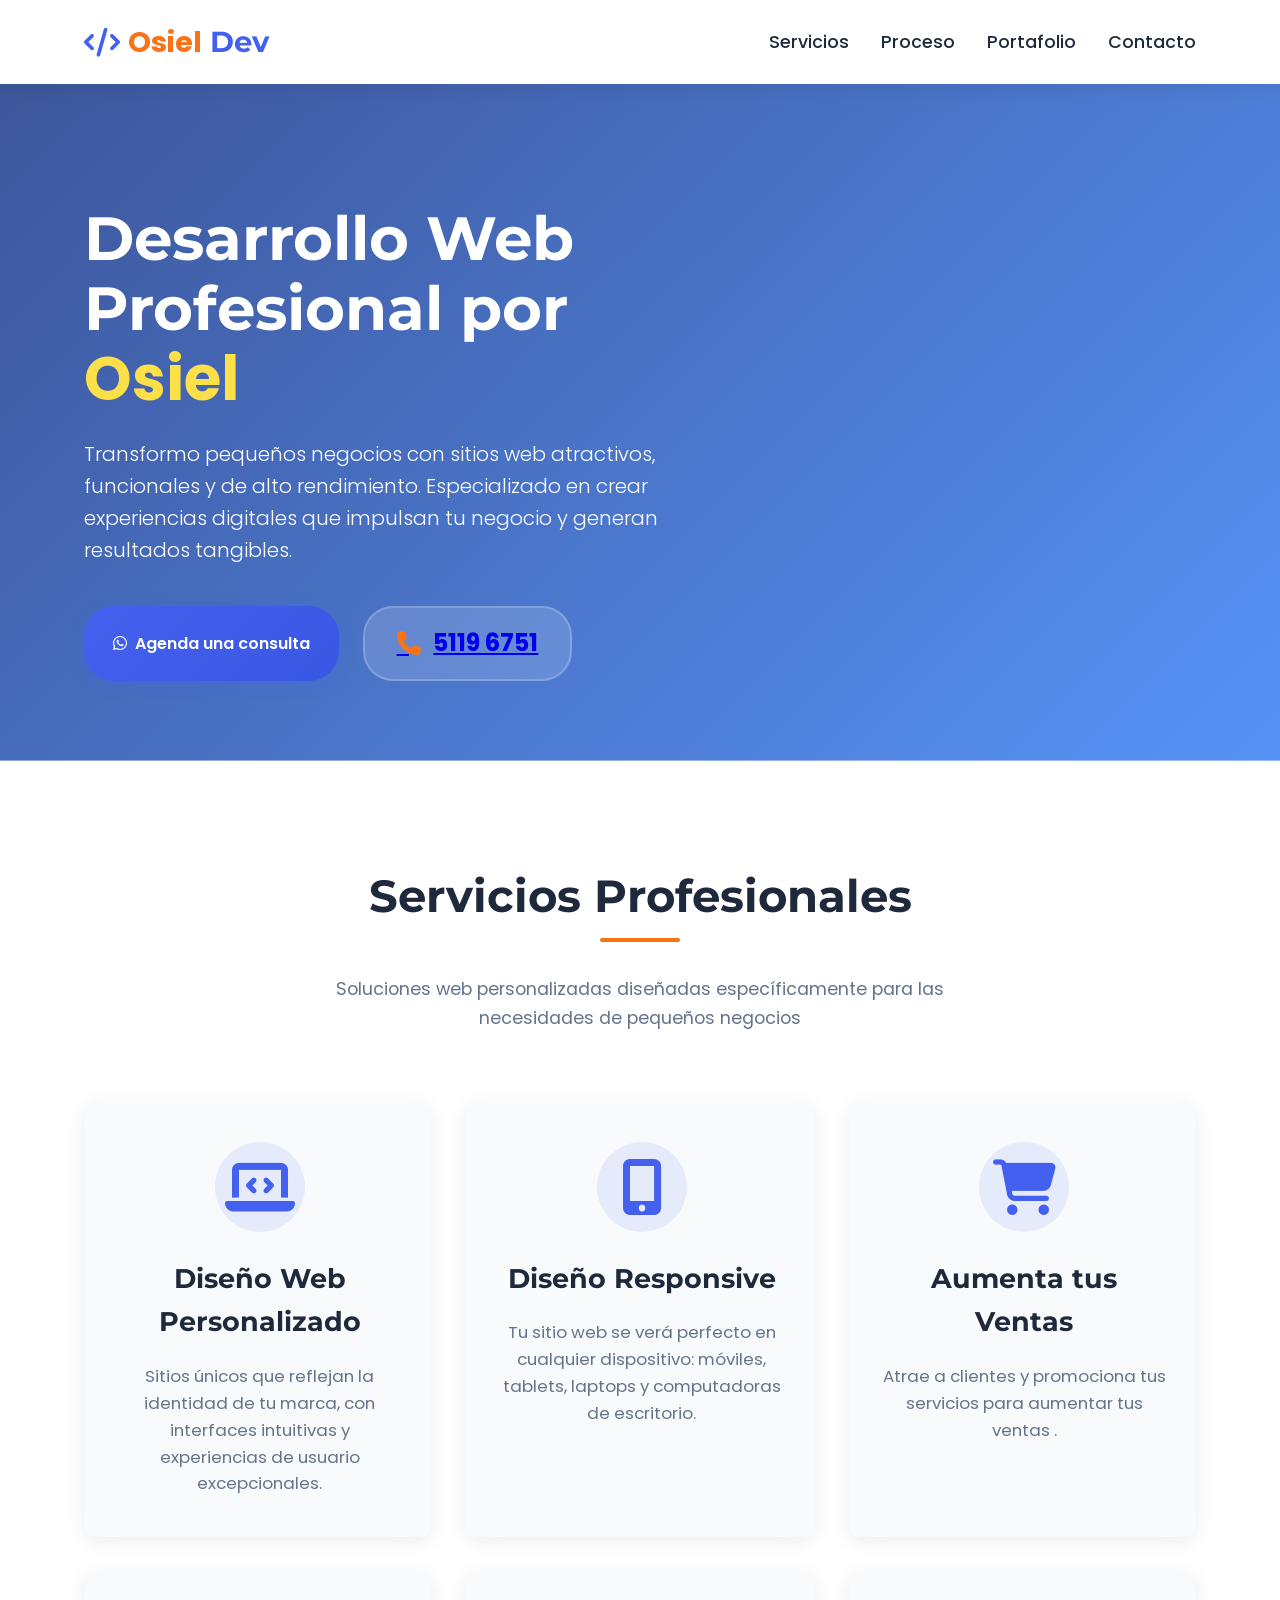
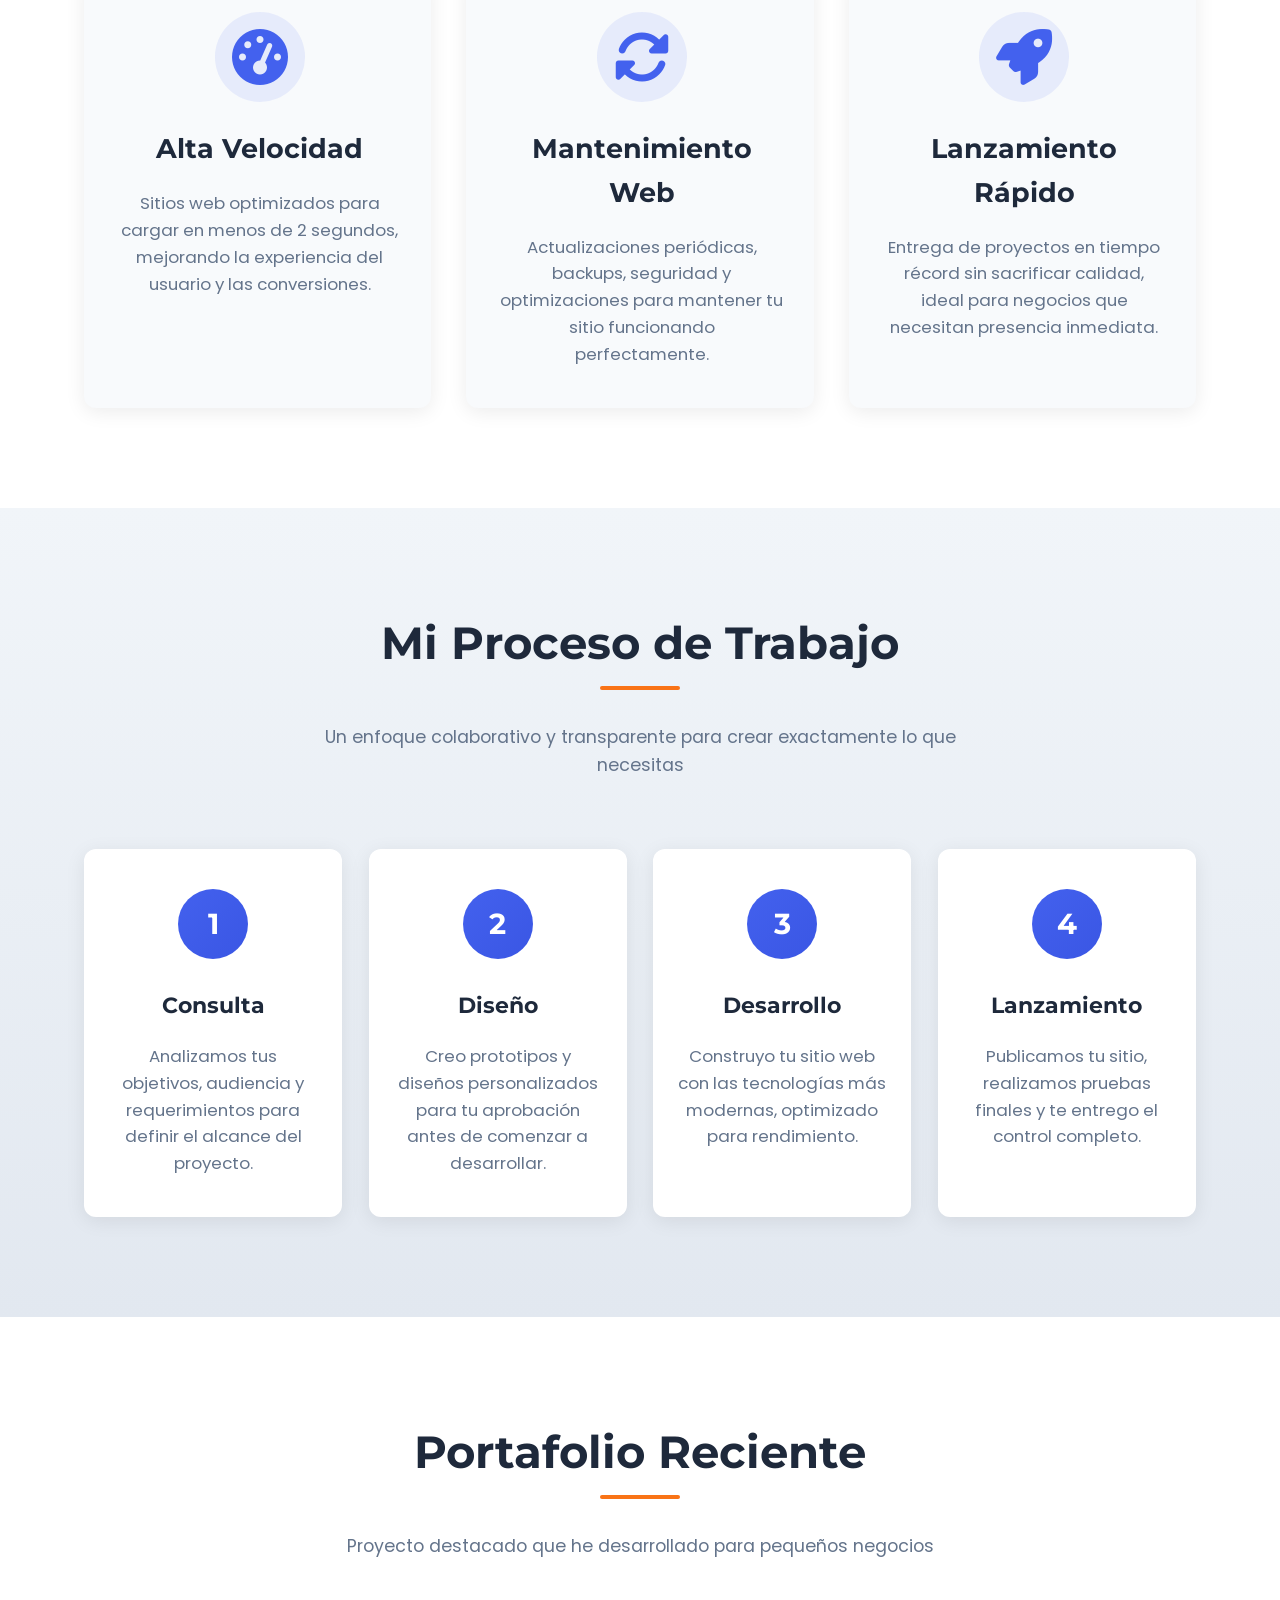
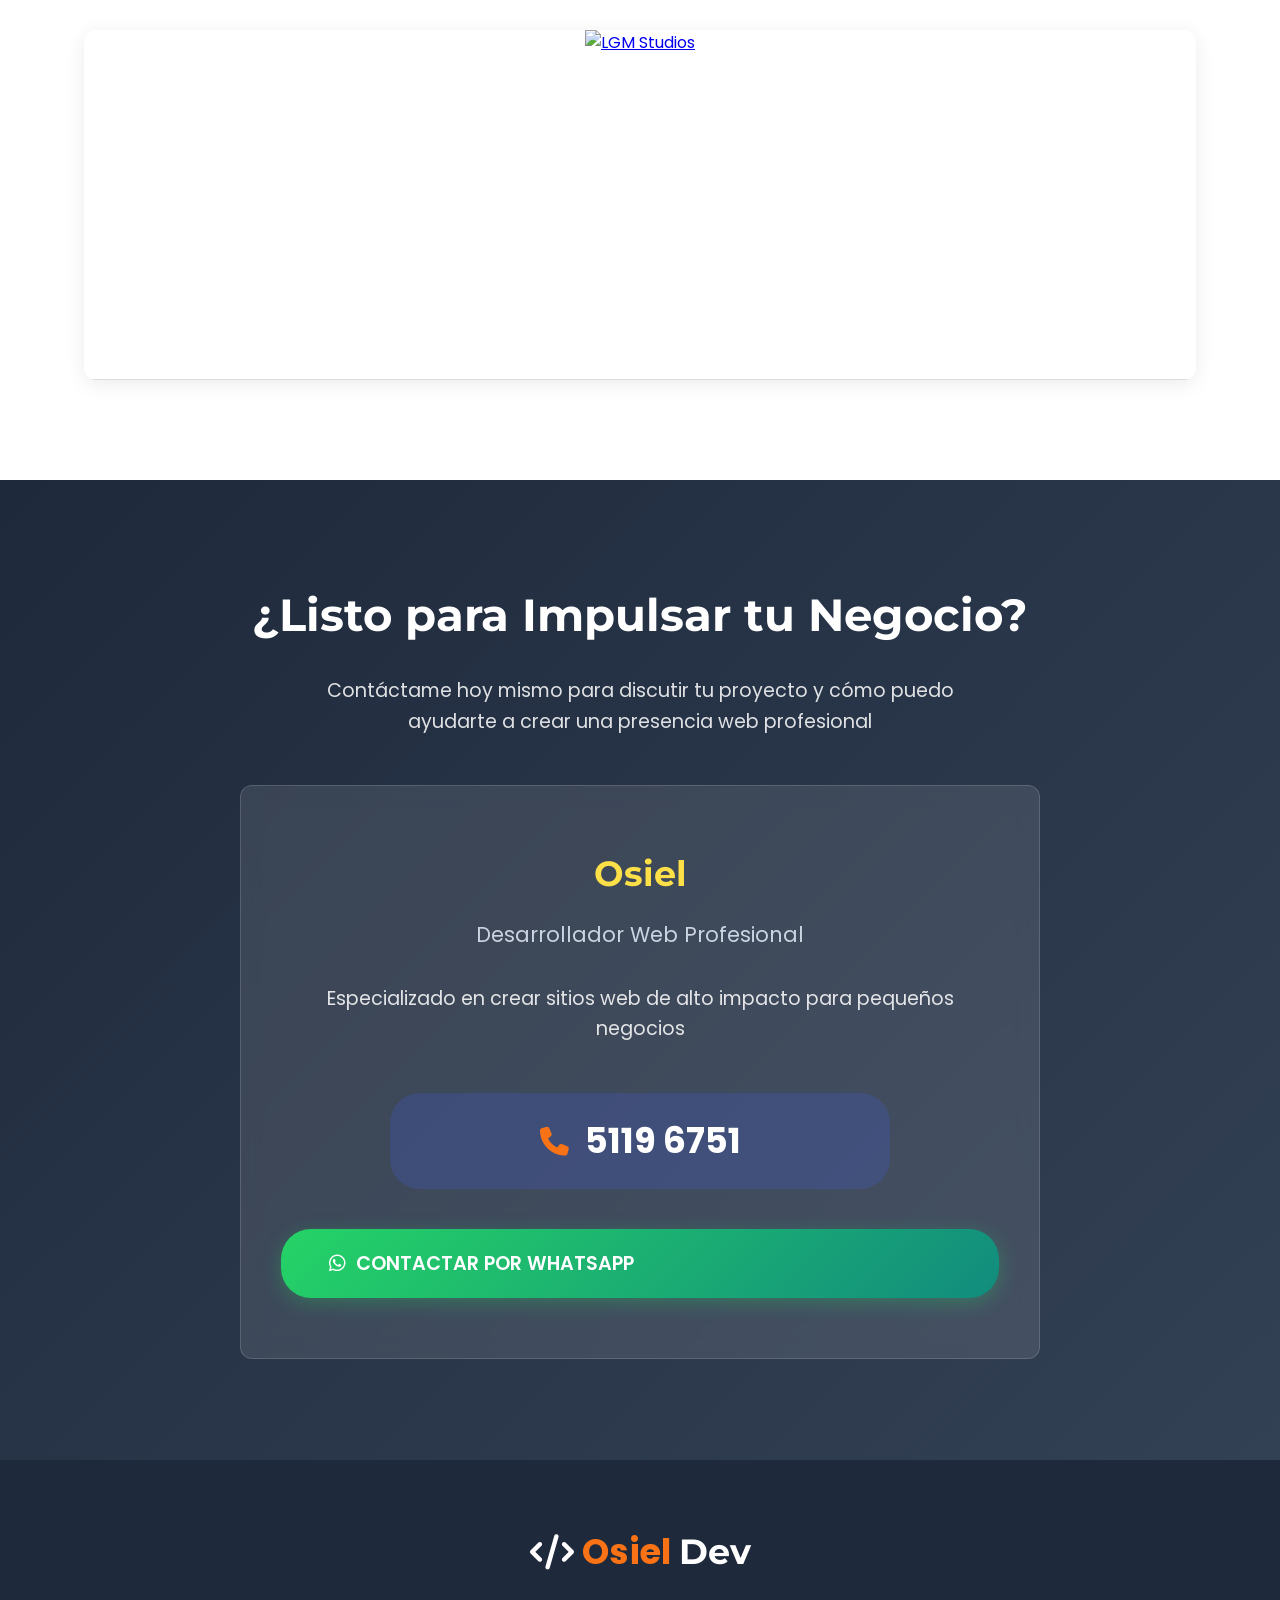
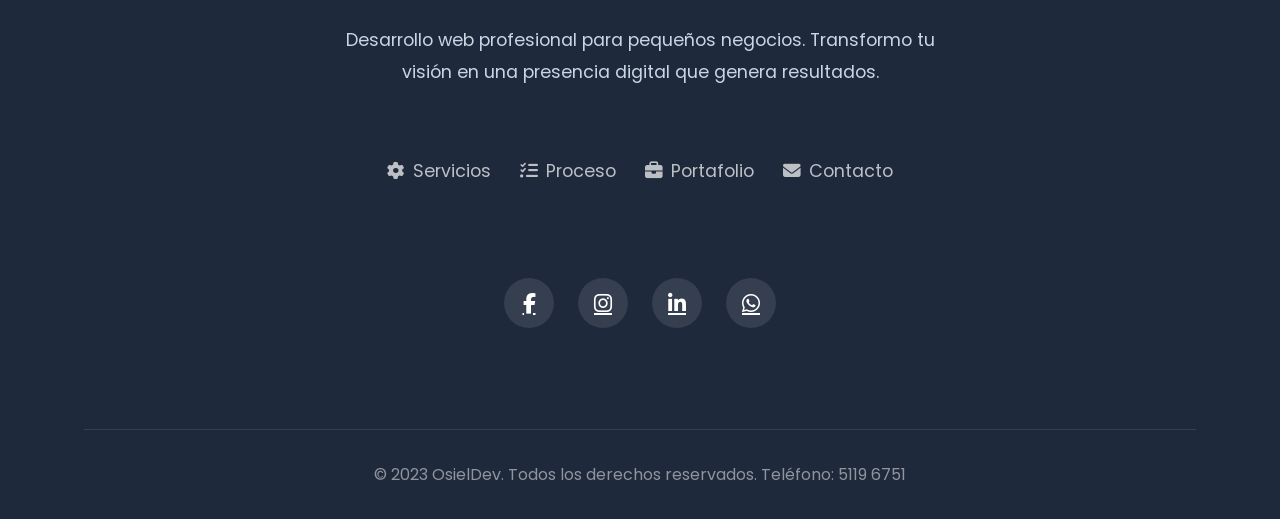
==== commit 61ef60c9: "Update Index.html" ====
--- a/Index.html
+++ b/Index.html
@@ -1,490 +1,1143 @@
-
-<!DOCTYPE html>
-<html lang="es">
-<head>
-<style>
-/* Estilos generales */
-body {
-    font-family: 'Open Sans', sans-serif;
-    margin: 0;
-    padding: 0;
-    color: #333;
-    line-height: 1.6;
-}
-
-.container {
-    width: 90%;
-    max-width: 1200px;
-    margin: 0 auto;
-    padding: 0 15px;
-}
-
-h1, h2, h3 {
-    font-family: 'Poppins', sans-serif;
-}
-
-/* Header */
-header {
-    background: #fff;
-    box-shadow: 0 2px 5px rgba(0, 0, 0, 0.1);
-    
-    width: 100%;
-    z-index: 1000;
-}
-
-.logo {
-    font-size: 1.8rem;
-    margin: 0;
-    padding: 15px 0;
-}
-
-.logo span {
-    color: #ff6b6b;
-}
-
-nav ul {
-    list-style: none;
-    padding: 0;
-    display: flex-direction:;;
-}
-
-nav ul li {
-    margin-left: 0px;
-    display:inline;
-    text-align:center ;
-    margin:5px;
-}
-
-nav ul li a {
-    text-decoration: none;
-    color: #333;
-    font-weight: 600;
-    transition: color 0.3s;
-}
-
-nav ul li a:hover {
-    color: #ff6b6b;
-}
-
-/* Hero Section */
-.hero {
-    background: linear-gradient(rgba(0, 0, 0, 0.5), rgba(0, 0, 0, 0.5)), url('https://images.unsplash.com/photo-1501443762994-82bd5dace89a?ixlib=rb-1.2.1&auto=format&fit=crop&w=1920&q=80') no-repeat center center/cover;
-    height: 100vh;
-    display: flex;
-    align-items: center;
-    text-align: center;
-    color: #fff;
-    padding-top: 80px;
-}
-
-.hero h2 {
-    font-size: 3rem;
-    margin-bottom: 20px;
-    text-shadow: 2px 2px 4px rgba(0, 0, 0, 0.5);
-}
-
-.hero p {
-    font-size: 1.5rem;
-    margin-bottom: 30px;
-    text-shadow: 1px 1px 2px rgba(0, 0, 0, 0.5);
-}
-
-.btn {
-    display: inline-block;
-    background: #ff6b6b;
-    color: #fff;
-    padding: 12px 30px;
-    border-radius: 30px;
-    text-decoration: none;
-    font-weight: 600;
-    transition: all 0.3s;
-    border: 2px solid #ff6b6b;
-    font-size: 1.1rem;
-}
-
-.btn:hover {
-    background: transparent;
-    color: #ff6b6b;
-}
-
-/* Menú */
-.menu {
-    padding: 100px 0;
-    background: #f9f9f9;
-}
-
-.menu h2 {
-    text-align: center;
-    margin-bottom: 50px;
-    font-size: 2.5rem;
-    color: #333;
-}
-
-.menu-grid {
-    display: grid;
-    grid-template-columns: repeat(auto-fit, minmax(300px, 1fr));
-    gap: 30px;
-}
-
-.menu-item {
-    background: #fff;
-    padding: 30px;
-    border-radius: 10px;
-    box-shadow: 0 5px 15px rgba(0, 0, 0, 0.1);
-    transition: transform 0.3s;
-}
-
-.menu-item:hover {
-    transform: translateY(-10px);
-}
-
-.menu-item h3 {
-    color: #ff6b6b;
-    border-bottom: 2px solid #ff6b6b;
-    padding-bottom: 10px;
-    font-size: 1.5rem;
-}
-
-.menu-item ul {
-    list-style: none;
-    padding: 0;
-    margin-top: 20px;
-}
-
-.menu-item ul li {
-    padding: 12px 0;
-    display: flex;
-    justify-content: space-between;
-    border-bottom: 1px dashed #eee;
-}
-
-.menu-item ul li:last-child {
-    border-bottom: none;
-}
-
-.menu-item ul li span {
-    font-weight: 600;
-    color: #ff6b6b;
-}
-
-/* Sobre Nosotros */
-.about {
-    padding: 100px 0;
-    text-align: center;
-    background: #fff;
-}
-
-.about h2 {
-    font-size: 2.5rem;
-    margin-bottom: 50px;
-    color: #333;
-}
-
-.about-content {
-    display: flex;
-    align-items: center;
-    gap: 50px;
-    margin-top: 30px;
-    text-align: left;
-}
-
-.about-content p {
-    font-size: 1.1rem;
-    line-height: 1.8;
-    flex: 1;
-}
-
-.about-content img {
-    border-radius: 10px;
-    max-width: 50%;
-    box-shadow: 0 5px 15px rgba(0, 0, 0, 0.1);
-}
-
-/* Galería */
-.gallery {
-    padding: 100px 0;
-    background: #f9f9f9;
-    text-align: center;
-}
-
-.gallery h2 {
-    font-size: 2.5rem;
-    margin-bottom: 50px;
-    color: #333;
-}
-
-.gallery-grid {
-    display: grid;
-    grid-template-columns: repeat(auto-fit, minmax(250px, 1fr));
-    gap: 20px;
-    margin-top: 30px;
-}
-
-.gallery-grid img {
-    width: 100%;
-    border-radius: 10px;
-    transition: all 0.3s;
-    box-shadow: 0 3px 10px rgba(0, 0, 0, 0.2);
-    aspect-ratio: 4/3;
-    object-fit: cover;
-}
-
-.gallery-grid img:hover {
-    transform: scale(1.05);
-    box-shadow: 0 5px 15px rgba(0, 0, 0, 0.3);
-}
-
-/* Contacto */
-.contact {
-    padding: 100px 0;
-    background: #fff;
-}
-
-.contact h2 {
-    text-align: center;
-    font-size: 2.5rem;
-    margin-bottom: 50px;
-    color: #333;
-}
-
-.contact-info {
-    display: grid;
-    grid-template-columns: repeat(auto-fit, minmax(300px, 1fr));
-    gap: 50px;
-    margin-top: 30px;
-}
-
-.contact-info h3 {
-    color: #ff6b6b;
-    font-size: 1.5rem;
-    margin-bottom: 20px;
-}
-
-.contact-info p {
-    font-size: 1.1rem;
-    margin-bottom: 30px;
-}
-
-.contact-info iframe {
-    width: 100%;
-    border-radius: 10px;
-    box-shadow: 0 5px 15px rgba(0, 0, 0, 0.1);
-    height: 300px;
-    border: none;
-}
-
-/* Footer */
-footer {
-    background: #333;
-    color: #fff;
-    text-align: center;
-    padding: 30px 0;
-}
-
-footer p {
-    margin: 0;
-    font-size: 1rem;
-}
-
-.social {
-    margin-top: 20px;
-}
-
-.social a {
-    color: #fff;
-    margin: 0 15px;
-    font-size: 1.5rem;
-    transition: color 0.3s;
-}
-
-.social a:hover {
-    color: #ff6b6b;
-}
-
-/* Responsive */
-@media (max-width: 768px) {
-    header {
-        padding: 15px 0;
-    }
-    
-    .logo {
-        font-size: 1.5rem;
-    }
-    
-    nav ul {
-        flex-direction: column;
-        gap: 10px;
-    }
-    
-    .hero h2 {
-        font-size: 2rem;
-    }
-    
-    .hero p {
-        font-size: 1.2rem;
-    }
-    
-    .about-content {
-        flex-direction: column;
-    }
-    
-    .about-content img {
-        max-width: 100%;
-        order: -1;
-    }
-    
-    .contact-info {
-        grid-template-columns: 1fr;
-    }
-}
-
-@media (max-width: 480px) {
-    .menu-grid {
-        grid-template-columns: 1fr;
-    }
-    
-    .gallery-grid {
-        grid-template-columns: 1fr;
-    }
-    
-    .hero h2 {
-        font-size: 1.8rem;
-    }
-    
-    .hero p {
-        font-size: 1rem;
-    }
-    
-    .btn {
-        padding: 10px 20px;
-        font-size: 1rem;
-    }
-}</style>
-    <meta charset="UTF-8">
-    <meta name="viewport" content="width=device-width, initial-scale=1.0">
-    <title>Helados & Yogur Helengue | Baracoa, Cuba</title>
-    <link rel="stylesheet" href="styles.css">
-    <link href="https://fonts.googleapis.com/css2?family=Poppins:wght@400;700&family=Open+Sans:wght@400;600&display=swap" rel="stylesheet">
-    <link rel="stylesheet" href="https://cdnjs.cloudflare.com/ajax/libs/font-awesome/6.0.0-beta3/css/all.min.css">
-</head>
-<body>
-    <!-- Header y Menú -->
-    <header>
-        <div class="container">
-            <h1 class="logo">Helados & Yogur <span>Helengue</span></h1>
-            <nav>
-                <ul>
-                    <li><a href="#inicio">Inicio</a></li>
-                    <li><a     href="#menu">Menú</a></li>
-                    <li><a href="#nosotros">Nosotros</a></li>
-                    <li><a href="#galeria">Galería</a></li>
-                    <li><a href="#contacto">Contacto</a></li>
-                </ul>
-            </nav>
-        </div>
-    </header>    
-
-    <!-- Sección Hero (Inicio) -->
-    <section id="inicio" class="hero">
-        <div class="container">
-            <h2>Los helados más cremosos de Baracoa</h2>
-            <p>Hechos con ingredientes naturales.</p>
-            <a href="#menu" class="btn">Ver Sabores</a>
-        </div>
-    </section>
-
-    <!-- Sección Menú -->
-    <section id="menu" class="menu">
-        <div class="container">
-            <h2>Nuestro Menú</h2>
-            <p> Esto es un ejemplo q te puse<p>
-            <div class="menu-grid">
-                <div class="menu-item">
-                    <h3>Helados Clásicos</h3>
-                    <ul>
-                        <li>Vainilla <span>$400</span></li>
-                        <li>Chocolate <span>$200</span></li>
-                        <li>Fresa <span>$400</span></li>
-                        <li>Coco <span>$300</span></li>
-                    </ul>
-                </div>
-                <div class="menu-item">
-                    <h3>Helados Especiales</h3>
-                    <ul>
-                        <li> <span></span></li>
-                        <li><span></span></li>
-                        <li> <span></span></li>
-                    </ul>
-                </div>
-                <div class="menu-item">
-                    <h3>Yogur</h3>
-                    <ul>
-                        <li>Yogur Natural <span>$2.50</span></li>
-                        <li>Yogur Griego <span>$3</span></li>
-                        <li>Yogur con Frutas <span>$3.50</span></li>
-                    </ul>
-                </div>
-            </div>
-        </div>
-    </section>
-
-    <!-- Sobre Nosotros -->
-    <section id="nosotros" class="about">
-        <div class="container">
-            <h2>Sobre Nosotros</h2>
-            <div class="about-content">
-                <p><strong>Helados & Yogur Helengue</strong> Aqui pondria informacion del negocio.</p>
-                <img src="https://via.placeholder.com/400x300" alt="Local de helados"> <!-- Reemplaza con foto real -->
-            </div>
-        </div>
-    </section>
-
-    <!-- Galería -->
-    <section id="galeria" class="gallery">
-        <h2>Galería</h2>
-        <div class="gallery-grid">
-            <img src="https://via.placeholder.com/300x200" alt="Helado 1">
-            <img src="https://via.placeholder.com/300x200" alt="Helado 2">
-            <img src="https://via.placeholder.com/300x200" alt="Helado 3">
-            <img src="https://via.placeholder.com/300x200" alt="Yogur 1">
-        </div>
-    </section>
-
-    <!-- Contacto y Ubicación -->
-    <section id="contacto" class="contact">
-        <div class="container">
-            <h2>Visítanos</h2>
-            <div class="contact-info">
-                <div>
-                    <h3>Horario</h3>
-                    <p>Lunes a Domingo: 8:00AM-8:00PM</p>
-                </div>
-                <div>
-                    <h3>Dirección</h3>
-                    <p>Aqui iria tu direccion , Baracoa, Guantánamo, Cuba.
-                    Y Mira puse tu direcciom en google map :)</p>
-                    <iframe 
-  src="https://www.google.com/maps/embed?pb=!1m18!1m12!1m3!1d3788.454312156245!2d-74.4873496!3d20.3306765!2m3!1f0!2f0!3f0!3m2!1i1024!2i768!4f13.1!3m3!1m2!1s0x0%3A0x0!2zMjDCsDE5JzUwLjQiTiA3NMKwMjknMTQuNSJX!5e0!3m2!1sen!2sus!4v1620000000000!5m2!1sen!2sus" 
-  width="600" 
-  height="450" 
-  style="border:0;" 
-  allowfullscreen="" 
-  loading="lazy">
-</iframe>
-                </div>
-            </div>
-        </div>
-    </section>
-
-    <!-- Footer -->
-    <footer>
-        <div class="container">
-            <p>&copy; 2025 Web desarrollada por Osiel. Contactame:51196751</p>
-            <div class="social">
-                <a href="#"><i class="fab fa-facebook"></i></a>
-                <a href="#"><i class="fab fa-instagram"></i></a>
-            </div>
-        </div>
-    </footer>
-</body>
-</html>+<!DOCTYPE html>
+<html lang="es">
+<head>
+    <meta charset="UTF-8">
+    <meta name="viewport" content="width=device-width, initial-scale=1.0">
+    <title>Osiel - Desarrollo Web Profesional</title>
+    <link rel="stylesheet" href="https://cdnjs.cloudflare.com/ajax/libs/font-awesome/6.4.0/css/all.min.css">
+    <link href="https://fonts.googleapis.com/css2?family=Poppins:wght@300;400;500;600;700&family=Montserrat:wght@700;800&display=swap" rel="stylesheet">
+    <style>
+        :root {
+            --primary: #4361ee;
+            --primary-dark: #3a56e4;
+            --secondary: #1e293b;
+            --light: #f8fafc;
+            --gray: #64748b;
+            --accent: #f97316;
+            --light-accent: #ffedd5;
+            --transition: all 0.3s ease;
+            --shadow: 0 4px 20px rgba(0, 0, 0, 0.08);
+            --radius: 12px;
+        }
+
+        * {
+            margin: 0;
+            padding: 0;
+            box-sizing: border-box;
+            font-family: 'Poppins', sans-serif;
+        }
+
+        body {
+            background-color: #f1f5f9;
+            color: var(--secondary);
+            line-height: 1.6;
+            overflow-x: hidden;
+        }
+
+        .container {
+            width: 90%;
+            max-width: 1200px;
+            margin: 0 auto;
+            padding: 0 20px;
+        }
+
+        section {
+            padding: 100px 0;
+            opacity: 0;
+            transform: translateY(20px);
+            transition: opacity 0.8s ease, transform 0.8s ease;
+        }
+
+        section.visible {
+            opacity: 1;
+            transform: translateY(0);
+        }
+
+        /* Header */
+        header {
+            background-color: rgba(255, 255, 255, 0.95);
+            box-shadow: var(--shadow);
+            position: sticky;
+            top: 0;
+            z-index: 1000;
+            backdrop-filter: blur(10px);
+            animation: fadeInDown 0.8s ease;
+        }
+
+        @keyframes fadeInDown {
+            from {
+                opacity: 0;
+                transform: translateY(-20px);
+            }
+            to {
+                opacity: 1;
+                transform: translateY(0);
+            }
+        }
+
+        .navbar {
+            display: flex;
+            justify-content: space-between;
+            align-items: center;
+            padding: 1.2rem 0;
+        }
+
+        .logo {
+            font-size: 1.8rem;
+            font-weight: 700;
+            color: var(--primary);
+            text-decoration: none;
+            display: flex;
+            align-items: center;
+            gap: 0.5rem;
+            font-family: 'Montserrat', sans-serif;
+            transition: var(--transition);
+        }
+
+        .logo:hover {
+            transform: scale(1.05);
+        }
+
+        .logo span {
+            color: var(--accent);
+        }
+
+        .nav-links {
+            display: flex;
+            gap: 2rem;
+            list-style: none;
+        }
+
+        .nav-links a {
+            text-decoration: none;
+            color: var(--secondary);
+            font-weight: 500;
+            transition: var(--transition);
+            position: relative;
+            padding-bottom: 5px;
+            font-size: 1.1rem;
+        }
+
+        .nav-links a:hover {
+            color: var(--primary);
+        }
+
+        .nav-links a::after {
+            content: '';
+            position: absolute;
+            bottom: 0;
+            left: 0;
+            width: 0;
+            height: 3px;
+            background-color: var(--primary);
+            transition: var(--transition);
+            border-radius: 2px;
+        }
+
+        .nav-links a:hover::after {
+            width: 100%;
+        }
+
+        .contact-button {
+            background: linear-gradient(135deg, var(--primary), var(--primary-dark));
+            color: white;
+            padding: 0.8rem 1.8rem;
+            border-radius: 30px;
+            text-decoration: none;
+            font-weight: 600;
+            transition: var(--transition);
+            display: flex;
+            align-items: center;
+            gap: 8px;
+            box-shadow: 0 4px 15px rgba(67, 97, 238, 0.3);
+        }
+
+        .contact-button:hover {
+            transform: translateY(-3px);
+            box-shadow: 0 6px 20px rgba(67, 97, 238, 0.4);
+        }
+
+        .mobile-menu {
+            display: none;
+            font-size: 1.8rem;
+            cursor: pointer;
+            color: var(--secondary);
+        }
+
+        /* Hero Section */
+        .hero {
+            background: linear-gradient(135deg, rgba(30, 58, 138, 0.85) 0%, rgba(59, 130, 246, 0.85) 100%), url('https://images.unsplash.com/photo-1499951360447-b19be8fe80f5?auto=format&fit=crop&w=1950&q=80');
+            background-size: cover;
+            background-position: center;
+            color: white;
+            padding: 120px 0 80px;
+            position: relative;
+            overflow: hidden;
+            animation: fadeIn 1s ease;
+        }
+
+        @keyframes fadeIn {
+            from {
+                opacity: 0;
+            }
+            to {
+                opacity: 1;
+            }
+        }
+
+        .hero-content {
+            position: relative;
+            display: flex;
+            align-items: center;
+            gap: 50px;
+        }
+
+        .hero-text {
+            flex: 1;
+            max-width: 650px;
+            animation: slideInLeft 1s ease;
+        }
+
+        @keyframes slideInLeft {
+            from {
+                opacity: 0;
+                transform: translateX(-30px);
+            }
+            to {
+                opacity: 1;
+                transform: translateX(0);
+            }
+        }
+
+        .hero-image {
+            flex: 1;
+            display: flex;
+            justify-content: center;
+            align-items: center;
+            animation: slideInRight 1s ease;
+        }
+
+        @keyframes slideInRight {
+            from {
+                opacity: 0;
+                transform: translateX(30px);
+            }
+            to {
+                opacity: 1;
+                transform: translateX(0);
+            }
+        }
+
+        .hero h1 {
+            font-size: 3.8rem;
+            line-height: 1.15;
+            margin-bottom: 1.5rem;
+            font-family: 'Montserrat', sans-serif;
+            animation: fadeInUp 0.8s ease 0.2s both;
+        }
+
+        @keyframes fadeInUp {
+            from {
+                opacity: 0;
+                transform: translateY(20px);
+            }
+            to {
+                opacity: 1;
+                transform: translateY(0);
+            }
+        }
+
+        .hero h1 span {
+            color: #fde047;
+        }
+
+        .hero p {
+            font-size: 1.25rem;
+            margin-bottom: 2.5rem;
+            max-width: 600px;
+            opacity: 0.9;
+            font-weight: 300;
+            animation: fadeInUp 0.8s ease 0.4s both;
+        }
+
+        .hero-cta {
+            display: flex;
+            gap: 1.5rem;
+            margin-top: 2rem;
+            flex-wrap: wrap;
+            animation: fadeInUp 0.8s ease 0.6s both;
+        }
+
+        .phone-number {
+            display: flex;
+            align-items: center;
+            gap: 0.8rem;
+            font-size: 1.5rem;
+            font-weight: 700;
+            background: rgba(255, 255, 255, 0.15);
+            padding: 1rem 2rem;
+            border-radius: 30px;
+            backdrop-filter: blur(5px);
+            transition: var(--transition);
+            border: 2px solid rgba(255, 255, 255, 0.2);
+        }
+
+        .phone-number:hover {
+            background: rgba(255, 255, 255, 0.25);
+            transform: translateY(-3px);
+        }
+
+        .phone-number i {
+            color: var(--accent);
+        }
+
+        /* Services */
+        .services {
+            background-color: white;
+        }
+
+        .section-title {
+            text-align: center;
+            margin-bottom: 70px;
+        }
+
+        .section-title h2 {
+            font-size: 2.8rem;
+            color: var(--secondary);
+            margin-bottom: 1.2rem;
+            font-family: 'Montserrat', sans-serif;
+            position: relative;
+            display: inline-block;
+        }
+
+        .section-title h2::after {
+            content: '';
+            position: absolute;
+            bottom: -10px;
+            left: 50%;
+            transform: translateX(-50%);
+            width: 80px;
+            height: 4px;
+            background: var(--accent);
+            border-radius: 2px;
+        }
+
+        .section-title p {
+            color: var(--gray);
+            max-width: 700px;
+            margin: 1.5rem auto 0;
+            font-size: 1.1rem;
+        }
+
+        .services-grid {
+            display: grid;
+            grid-template-columns: repeat(auto-fit, minmax(320px, 1fr));
+            gap: 35px;
+        }
+
+        .service-card {
+            background: var(--light);
+            border-radius: var(--radius);
+            padding: 40px 30px;
+            transition: var(--transition);
+            box-shadow: var(--shadow);
+            text-align: center;
+            border-left: 4px solid transparent;
+            position: relative;
+            overflow: hidden;
+            transform: translateY(30px);
+            opacity: 0;
+            animation: fadeInUp 0.6s ease forwards;
+        }
+
+        .service-card:nth-child(1) { animation-delay: 0.1s; }
+        .service-card:nth-child(2) { animation-delay: 0.2s; }
+        .service-card:nth-child(3) { animation-delay: 0.3s; }
+        .service-card:nth-child(4) { animation-delay: 0.4s; }
+        .service-card:nth-child(5) { animation-delay: 0.5s; }
+        .service-card:nth-child(6) { animation-delay: 0.6s; }
+
+        .service-card:hover {
+            transform: translateY(-10px);
+            border-left-color: var(--primary);
+            box-shadow: 0 10px 30px rgba(0, 0, 0, 0.1);
+        }
+
+        .service-card i {
+            font-size: 3.5rem;
+            color: var(--primary);
+            margin-bottom: 1.8rem;
+            background: rgba(67, 97, 238, 0.1);
+            width: 90px;
+            height: 90px;
+            display: flex;
+            align-items: center;
+            justify-content: center;
+            border-radius: 50%;
+            margin: 0 auto 25px;
+            transition: var(--transition);
+        }
+
+        .service-card:hover i {
+            transform: rotate(15deg) scale(1.1);
+            background: rgba(67, 97, 238, 0.2);
+        }
+
+        .service-card h3 {
+            font-size: 1.7rem;
+            margin-bottom: 1.2rem;
+            color: var(--secondary);
+            font-family: 'Montserrat', sans-serif;
+        }
+
+        .service-card p {
+            color: var(--gray);
+            font-size: 1.05rem;
+        }
+
+        /* Process */
+        .process {
+            background: linear-gradient(to bottom, #f1f5f9, #e2e8f0);
+            position: relative;
+        }
+
+        .process::before {
+            content: '';
+            position: absolute;
+            bottom: 0;
+            left: 0;
+            width: 100%;
+            height: 150px;
+            background: url('https://images.unsplash.com/photo-1555066931-4365d14bab8c?auto=format&fit=crop&w=1200&q=80');
+            background-size: cover;
+            background-position: center;
+            opacity: 0.05;
+        }
+
+        .process-steps {
+            display: flex;
+            justify-content: space-between;
+            flex-wrap: wrap;
+            margin-top: 3rem;
+            position: relative;
+            gap: 20px;
+        }
+
+        .step {
+            position: relative;
+            z-index: 2;
+            width: calc(25% - 20px);
+            background: white;
+            border-radius: var(--radius);
+            padding: 40px 25px;
+            text-align: center;
+            box-shadow: var(--shadow);
+            transition: var(--transition);
+            opacity: 0;
+            transform: translateY(30px);
+            animation: fadeInUp 0.6s ease forwards;
+        }
+
+        .step:nth-child(1) { animation-delay: 0.1s; }
+        .step:nth-child(2) { animation-delay: 0.2s; }
+        .step:nth-child(3) { animation-delay: 0.3s; }
+        .step:nth-child(4) { animation-delay: 0.4s; }
+
+        .step:hover {
+            transform: translateY(-10px);
+        }
+
+        .step-number {
+            width: 70px;
+            height: 70px;
+            background: linear-gradient(135deg, var(--primary), var(--primary-dark));
+            color: white;
+            border-radius: 50%;
+            display: flex;
+            align-items: center;
+            justify-content: center;
+            font-size: 1.8rem;
+            font-weight: 700;
+            margin: 0 auto 1.8rem;
+            font-family: 'Montserrat', sans-serif;
+            transition: var(--transition);
+        }
+
+        .step:hover .step-number {
+            transform: scale(1.1) rotate(10deg);
+        }
+
+        .step h3 {
+            margin-bottom: 1.2rem;
+            font-size: 1.4rem;
+            color: var(--secondary);
+            font-family: 'Montserrat', sans-serif;
+        }
+
+        .step p {
+            color: var(--gray);
+            font-size: 1.05rem;
+        }
+
+        /* Portfolio */
+        .portfolio {
+            background-color: white;
+            text-align: center;
+        }
+
+        .portfolio-grid {
+            display: grid;
+            grid-template-columns: repeat(auto-fit, minmax(350px, 1fr));
+            gap: 30px;
+            margin-top: 50px;
+        }
+
+        .portfolio-item {
+            border-radius: var(--radius);
+            overflow: hidden;
+            box-shadow: var(--shadow);
+            position: relative;
+            transition: var(--transition);
+            height: 350px;
+            opacity: 0;
+            transform: translateY(30px);
+            animation: fadeInUp 0.6s ease forwards;
+            animation-delay: 0.2s;
+        }
+
+        .portfolio-item:hover {
+            transform: translateY(-10px);
+            box-shadow: 0 15px 30px rgba(0, 0, 0, 0.15);
+        }
+
+        .portfolio-item img {
+            width: 100%;
+            height: 100%;
+            object-fit: cover;
+            transition: var(--transition);
+        }
+
+        .portfolio-item:hover img {
+            transform: scale(1.05);
+        }
+
+        .portfolio-overlay {
+            position: absolute;
+            bottom: 0;
+            left: 0;
+            width: 100%;
+            background: rgba(30, 41, 59, 0.85);
+            color: white;
+            padding: 25px;
+            transform: translateY(100%);
+            transition: var(--transition);
+        }
+
+        .portfolio-item:hover .portfolio-overlay {
+            transform: translateY(0);
+        }
+
+        .portfolio-overlay h3 {
+            font-size: 1.6rem;
+            margin-bottom: 10px;
+            font-family: 'Montserrat', sans-serif;
+        }
+
+        .portfolio-overlay p {
+            color: #cbd5e1;
+            font-size: 1.05rem;
+        }
+
+        /* Contact */
+        .contact {
+            background: linear-gradient(135deg, #1e293b 0%, #334155 100%);
+            color: white;
+            text-align: center;
+            position: relative;
+            overflow: hidden;
+        }
+
+        .contact::before {
+            content: '';
+            position: absolute;
+            top: 0;
+            left: 0;
+            width: 100%;
+            height: 100%;
+            background: url('https://images.unsplash.com/photo-1555066931-4365d14bab8c?auto=format&fit=crop&w=1200&q=80');
+            background-size: cover;
+            background-position: center;
+            opacity: 0.1;
+        }
+
+        .contact h2 {
+            font-size: 2.8rem;
+            margin-bottom: 1.5rem;
+            font-family: 'Montserrat', sans-serif;
+        }
+
+        .contact h2 span {
+            color: var(--accent);
+        }
+
+        .contact p {
+            max-width: 700px;
+            margin: 0 auto 3rem;
+            font-size: 1.2rem;
+            opacity: 0.85;
+        }
+
+        .contact-box {
+            background: rgba(255, 255, 255, 0.1);
+            max-width: 800px;
+            margin: 0 auto;
+            padding: 60px 40px;
+            border-radius: var(--radius);
+            backdrop-filter: blur(10px);
+            border: 1px solid rgba(255, 255, 255, 0.15);
+            transform: scale(0.95);
+            opacity: 0;
+            animation: fadeIn 0.8s ease 0.3s forwards, scaleIn 0.8s ease 0.3s forwards;
+        }
+
+        @keyframes scaleIn {
+            from {
+                transform: scale(0.95);
+            }
+            to {
+                transform: scale(1);
+            }
+        }
+
+        .contact-info {
+            margin-bottom: 2.5rem;
+        }
+
+        .contact-name {
+            font-size: 2.2rem;
+            font-weight: 700;
+            margin-bottom: 1rem;
+            color: #fde047;
+            font-family: 'Montserrat', sans-serif;
+        }
+
+        .contact-title {
+            font-size: 1.3rem;
+            margin-bottom: 2rem;
+            color: #cbd5e1;
+        }
+
+        .contact-phone {
+            font-size: 2.2rem;
+            font-weight: 700;
+            margin: 1.5rem 0;
+            display: flex;
+            align-items: center;
+            justify-content: center;
+            gap: 1rem;
+            color: white;
+            background: rgba(67, 97, 238, 0.2);
+            padding: 20px 30px;
+            border-radius: 30px;
+            max-width: 500px;
+            margin: 30px auto;
+            transition: var(--transition);
+        }
+
+        .contact-phone:hover {
+            background: rgba(67, 97, 238, 0.3);
+            transform: scale(1.03);
+        }
+
+        .contact-phone i {
+            color: var(--accent);
+            font-size: 1.8rem;
+        }
+
+        .contact-button-large {
+            display: inline-block;
+            background: linear-gradient(135deg, #25D366, #128C7E);
+            color: white;
+            padding: 1.2rem 3rem;
+            border-radius: 30px;
+            text-decoration: none;
+            font-weight: 600;
+            font-size: 1.2rem;
+            transition: var(--transition);
+            box-shadow: 0 5px 20px rgba(37, 211, 102, 0.3);
+            margin-top: 1.5rem;
+            border: none;
+            cursor: pointer;
+            display: flex;
+            align-items: center;
+            gap: 10px;
+            margin: 40px auto 0;
+        }
+
+        .contact-button-large:hover {
+            transform: translateY(-5px);
+            box-shadow: 0 8px 25px rgba(37, 211, 102, 0.4);
+        }
+
+        /* Footer */
+        footer {
+            background: var(--secondary);
+            color: white;
+            padding: 4rem 0 2rem;
+            text-align: center;
+        }
+
+        .footer-content {
+            display: flex;
+            flex-direction: column;
+            align-items: center;
+            gap: 1.8rem;
+        }
+
+        .footer-logo {
+            font-size: 2.2rem;
+            font-weight: 700;
+            color: white;
+            text-decoration: none;
+            display: flex;
+            align-items: center;
+            gap: 0.5rem;
+            font-family: 'Montserrat', sans-serif;
+            margin-bottom: 1rem;
+            transition: var(--transition);
+        }
+
+        .footer-logo:hover {
+            transform: scale(1.05);
+        }
+
+        .footer-logo span {
+            color: var(--accent);
+        }
+
+        .footer-text {
+            max-width: 600px;
+            color: #cbd5e1;
+            font-size: 1.1rem;
+            line-height: 1.8;
+        }
+
+        .footer-links {
+            display: flex;
+            gap: 1.8rem;
+            margin: 2.5rem 0;
+            list-style: none;
+            flex-wrap: wrap;
+            justify-content: center;
+        }
+
+        .footer-links a {
+            color: rgba(255, 255, 255, 0.7);
+            text-decoration: none;
+            transition: var(--transition);
+            font-size: 1.1rem;
+            display: flex;
+            align-items: center;
+            gap: 8px;
+        }
+
+        .footer-links a:hover {
+            color: white;
+        }
+
+        .social-links {
+            display: flex;
+            gap: 1.5rem;
+            margin: 1.5rem 0;
+        }
+
+        .social-links a {
+            width: 50px;
+            height: 50px;
+            border-radius: 50%;
+            background: rgba(255, 255, 255, 0.1);
+            display: flex;
+            align-items: center;
+            justify-content: center;
+            color: white;
+            font-size: 1.3rem;
+            transition: var(--transition);
+        }
+
+        .social-links a:hover {
+            background: var(--primary);
+            transform: translateY(-5px);
+        }
+
+        .copyright {
+            color: rgba(255, 255, 255, 0.5);
+            font-size: 1rem;
+            margin-top: 3rem;
+            padding-top: 2rem;
+            border-top: 1px solid rgba(255, 255, 255, 0.1);
+            width: 100%;
+        }
+
+        /* Responsive */
+        @media (max-width: 1100px) {
+            .hero h1 {
+                font-size: 3.2rem;
+            }
+            
+            .step {
+                width: calc(50% - 20px);
+                margin-bottom: 20px;
+            }
+        }
+
+        @media (max-width: 900px) {
+            .hero-content {
+                flex-direction: column;
+                text-align: center;
+            }
+            
+            .hero-text {
+                display: flex;
+                flex-direction: column;
+                align-items: center;
+            }
+            
+            .hero h1 {
+                font-size: 3rem;
+            }
+            
+            .nav-links {
+                display: none;
+            }
+            
+            .mobile-menu {
+                display: block;
+            }
+            
+            .hero {
+                padding: 100px 0 60px;
+            }
+            
+            section {
+                padding: 80px 0;
+            }
+        }
+
+        @media (max-width: 600px) {
+            .hero h1 {
+                font-size: 2.5rem;
+            }
+            
+            .hero p {
+                font-size: 1.1rem;
+            }
+            
+            .section-title h2 {
+                font-size: 2.3rem;
+            }
+            
+            .step {
+                width: 100%;
+            }
+            
+            .phone-number {
+                font-size: 1.2rem;
+                padding: 0.8rem 1.5rem;
+            }
+            
+            .contact-phone {
+                font-size: 1.6rem;
+                padding: 15px 20px;
+            }
+            
+            .service-card {
+                padding: 30px 20px;
+            }
+            
+            .portfolio-grid {
+                grid-template-columns: 1fr;
+            }
+        }
+    </style>
+</head>
+<body>
+    <!-- Header -->
+    <header>
+        <div class="container">
+            <nav class="navbar">
+                <a href="#" class="logo">
+                    <i class="fas fa-code"></i>
+                    <span>Osiel</span>Dev
+                </a>
+                <ul class="nav-links">
+                    <li><a href="#services">Servicios</a></li>
+                    <li><a href="#process">Proceso</a></li>
+                    <li><a href="#portfolio">Portafolio</a></li>
+                    <li><a href="#contact">Contacto</a></li>
+                </ul>
+                
+                  
+                
+                <div class="mobile-menu">
+                    <i class="fas fa-bars"></i>
+                </div>
+            </nav>
+        </div>
+    </header>
+
+    <!-- Hero Section -->
+    <section class="hero">
+        <div class="container">
+            <div class="hero-content">
+                <div class="hero-text">
+                    <h1>Desarrollo Web Profesional por <span>Osiel</span></h1>
+                    <p>Transformo pequeños negocios con sitios web atractivos, funcionales y de alto rendimiento. Especializado en crear experiencias digitales que impulsan tu negocio y generan resultados tangibles.</p>
+                    
+                    <div class="hero-cta">
+                        <a href="https://wa.me/5351196751" class="contact-button" target="_blank">
+                            <i class="fab fa-whatsapp"></i> Agenda una consulta
+                        </a>
+                        <a href="tel:51196751" class="phone-number">
+                            <i class="fas fa-phone"></i> 5119 6751
+                        </a>
+                    </div>
+                </div>
+            </div>
+        </div>
+    </section>
+
+    <!-- Services Section -->
+    <section id="services" class="services">
+        <div class="container">
+            <div class="section-title">
+                <h2>Servicios Profesionales</h2>
+                <p>Soluciones web personalizadas diseñadas específicamente para las necesidades de pequeños negocios</p>
+            </div>
+            
+            <div class="services-grid">
+                <div class="service-card">
+                    <i class="fas fa-laptop-code"></i>
+                    <h3>Diseño Web Personalizado</h3>
+                    <p>Sitios únicos que reflejan la identidad de tu marca, con interfaces intuitivas y experiencias de usuario excepcionales.</p>
+                </div>
+                
+                <div class="service-card">
+                    <i class="fas fa-mobile-alt"></i>
+                    <h3>Diseño Responsive</h3>
+                    <p>Tu sitio web se verá perfecto en cualquier dispositivo: móviles, tablets, laptops y computadoras de escritorio.</p>
+                </div>
+                
+                <div class="service-card">
+                    <i class="fas fa-shopping-cart"></i>
+                    <h3>Aumenta tus Ventas</h3>
+                    <p>Atrae a clientes y promociona tus servicios para aumentar tus ventas .</p>
+                </div>
+                
+                <div class="service-card">
+                    <i class="fas fa-tachometer-alt"></i>
+                    <h3>Alta Velocidad</h3>
+                    <p>Sitios web optimizados para cargar en menos de 2 segundos, mejorando la experiencia del usuario y las conversiones.</p>
+                </div>
+                
+                <div class="service-card">
+                    <i class="fas fa-sync-alt"></i>
+                    <h3>Mantenimiento Web</h3>
+                    <p>Actualizaciones periódicas, backups, seguridad y optimizaciones para mantener tu sitio funcionando perfectamente.</p>
+                </div>
+                
+                <div class="service-card">
+                    <i class="fas fa-rocket"></i>
+                    <h3>Lanzamiento Rápido</h3>
+                    <p>Entrega de proyectos en tiempo récord sin sacrificar calidad, ideal para negocios que necesitan presencia inmediata.</p>
+                </div>
+            </div>
+        </div>
+    </section>
+
+    <!-- Process Section -->
+    <section id="process" class="process">
+        <div class="container">
+            <div class="section-title">
+                <h2>Mi Proceso de Trabajo</h2>
+                <p>Un enfoque colaborativo y transparente para crear exactamente lo que necesitas</p>
+            </div>
+            
+            <div class="process-steps">
+                <div class="step">
+                    <div class="step-number">1</div>
+                    <h3>Consulta</h3>
+                    <p>Analizamos tus objetivos, audiencia y requerimientos para definir el alcance del proyecto.</p>
+                </div>
+                
+                <div class="step">
+                    <div class="step-number">2</div>
+                    <h3>Diseño</h3>
+                    <p>Creo prototipos y diseños personalizados para tu aprobación antes de comenzar a desarrollar.</p>
+                </div>
+                
+                <div class="step">
+                    <div class="step-number">3</div>
+                    <h3>Desarrollo</h3>
+                    <p>Construyo tu sitio web con las tecnologías más modernas, optimizado para rendimiento.</p>
+                </div>
+                
+                <div class="step">
+                    <div class="step-number">4</div>
+                    <h3>Lanzamiento</h3>
+                    <p>Publicamos tu sitio, realizamos pruebas finales y te entrego el control completo.</p>
+                </div>
+            </div>
+        </div>
+    </section>
+
+    <!-- Portfolio Section -->
+    <section id="portfolio" class="portfolio">
+        <div class="container">
+            <div class="section-title">
+                <h2>Portafolio Reciente</h2>
+                <p>Proyecto destacado que he desarrollado para pequeños negocios</p>
+            </div>
+            
+            <div class="portfolio-grid">
+                <a href="https://osielosorio9.github.io/" target="_blank" class="portfolio-item">
+                    <img src="peinado.jpg" alt="LGM Studios">
+                    <div class="portfolio-overlay">
+                        <h3>LGM Studios</h3>
+                        <p>Salón de belleza profesional dirigido por Gaby Sanchez del Campo</p>
+                    </div>
+                </a>
+            </div>
+        </div>
+    </section>
+
+    <!-- Contact Section -->
+    <section id="contact" class="contact">
+        <div class="container">
+            <h2>¿Listo para Impulsar tu Negocio?</h2>
+            <p>Contáctame hoy mismo para discutir tu proyecto y cómo puedo ayudarte a crear una presencia web profesional</p>
+            
+            <div class="contact-box">
+                <div class="contact-info">
+                    <div class="contact-name">Osiel</div>
+                    <div class="contact-title">Desarrollador Web Profesional</div>
+                    <p>Especializado en crear sitios web de alto impacto para pequeños negocios</p>
+                </div>
+                
+                <div class="contact-phone">
+                    <i class="fas fa-phone"></i> 5119 6751
+                </div>
+                
+                <a href="https://wa.me/531196751" class="contact-button-large" target="_blank">
+                    <i class="fab fa-whatsapp"></i> CONTACTAR POR WHATSAPP
+                </a>
+            </div>
+        </div>
+    </section>
+
+    <!-- Footer -->
+    <footer>
+        <div class="container">
+            <div class="footer-content">
+                <a href="#" class="footer-logo">
+                    <i class="fas fa-code"></i>
+                    <span>Osiel</span>Dev
+                </a>
+                <p class="footer-text">Desarrollo web profesional para pequeños negocios. Transformo tu visión en una presencia digital que genera resultados.</p>
+                
+                <ul class="footer-links">
+                    <li><a href="#services"><i class="fas fa-cog"></i> Servicios</a></li>
+                    <li><a href="#process"><i class="fas fa-list-check"></i> Proceso</a></li>
+                    <li><a href="#portfolio"><i class="fas fa-briefcase"></i> Portafolio</a></li>
+                    <li><a href="#contact"><i class="fas fa-envelope"></i> Contacto</a></li>
+                </ul>
+                
+                <div class="social-links">
+                    <a href="#"><i class="fab fa-facebook-f"></i></a>
+                    <a href="#"><i class="fab fa-instagram"></i></a>
+                    <a href="#"><i class="fab fa-linkedin-in"></i></a>
+                    <a href="https://wa.me/5351196751" target="_blank"><i class="fab fa-whatsapp"></i></a>
+                </div>
+                
+                <div class="copyright">
+                    &copy; 2023 OsielDev. Todos los derechos reservados. Teléfono: 5119 6751
+                </div>
+            </div>
+        </div>
+    </footer>
+
+    <script>
+        // Smooth scrolling for anchor links
+        document.querySelectorAll('a[href^="#"]').forEach(anchor => {
+            anchor.addEventListener('click', function(e) {
+                e.preventDefault();
+                const target = document.querySelector(this.getAttribute('href'));
+                if (target) {
+                    window.scrollTo({
+                        top: target.offsetTop - 80,
+                        behavior: 'smooth'
+                    });
+                }
+            });
+        });
+        
+        // Mobile menu toggle
+        const mobileMenu = document.querySelector('.mobile-menu');
+        const navLinks = document.querySelector('.nav-links');
+        
+        mobileMenu.addEventListener('click', () => {
+            navLinks.style.display = navLinks.style.display === 'flex' ? 'none' : 'flex';
+            if (navLinks.style.display === 'flex') {
+                navLinks.style.flexDirection = 'column';
+                navLinks.style.position = 'absolute';
+                navLinks.style.top = '100%';
+                navLinks.style.left = '0';
+                navLinks.style.width = '100%';
+                navLinks.style.backgroundColor = 'white';
+                navLinks.style.padding = '2rem';
+                navLinks.style.boxShadow = '0 10px 20px rgba(0,0,0,0.1)';
+            }
+        });
+        
+        // Close mobile menu when clicking a link
+        document.querySelectorAll('.nav-links a').forEach(link => {
+            link.addEventListener('click', () => {
+                if (window.innerWidth <= 900) {
+                    navLinks.style.display = 'none';
+                }
+            });
+        });
+        
+        // Add animation on scroll
+        const observerOptions = {
+            root: null,
+            rootMargin: '0px',
+            threshold: 0.1
+        };
+        
+        const observer = new IntersectionObserver((entries) => {
+            entries.forEach(entry => {
+                if (entry.isIntersecting) {
+                    entry.target.classList.add('visible');
+                }
+            });
+        }, observerOptions);
+        
+        document.querySelectorAll('section').forEach(el => {
+            observer.observe(el);
+        });
+        
+        // Initialize animations on page load
+        document.addEventListener('DOMContentLoaded', function() {
+            // Make hero visible immediately
+            document.querySelector('.hero').classList.add('visible');
+            
+            // Animate sections when they come into view
+            document.querySelectorAll('section').forEach(section => {
+                if (section !== document.querySelector('.hero')) {
+                    observer.observe(section);
+                }
+            });
+        });
+    </script>
+</body>
+  </html>
